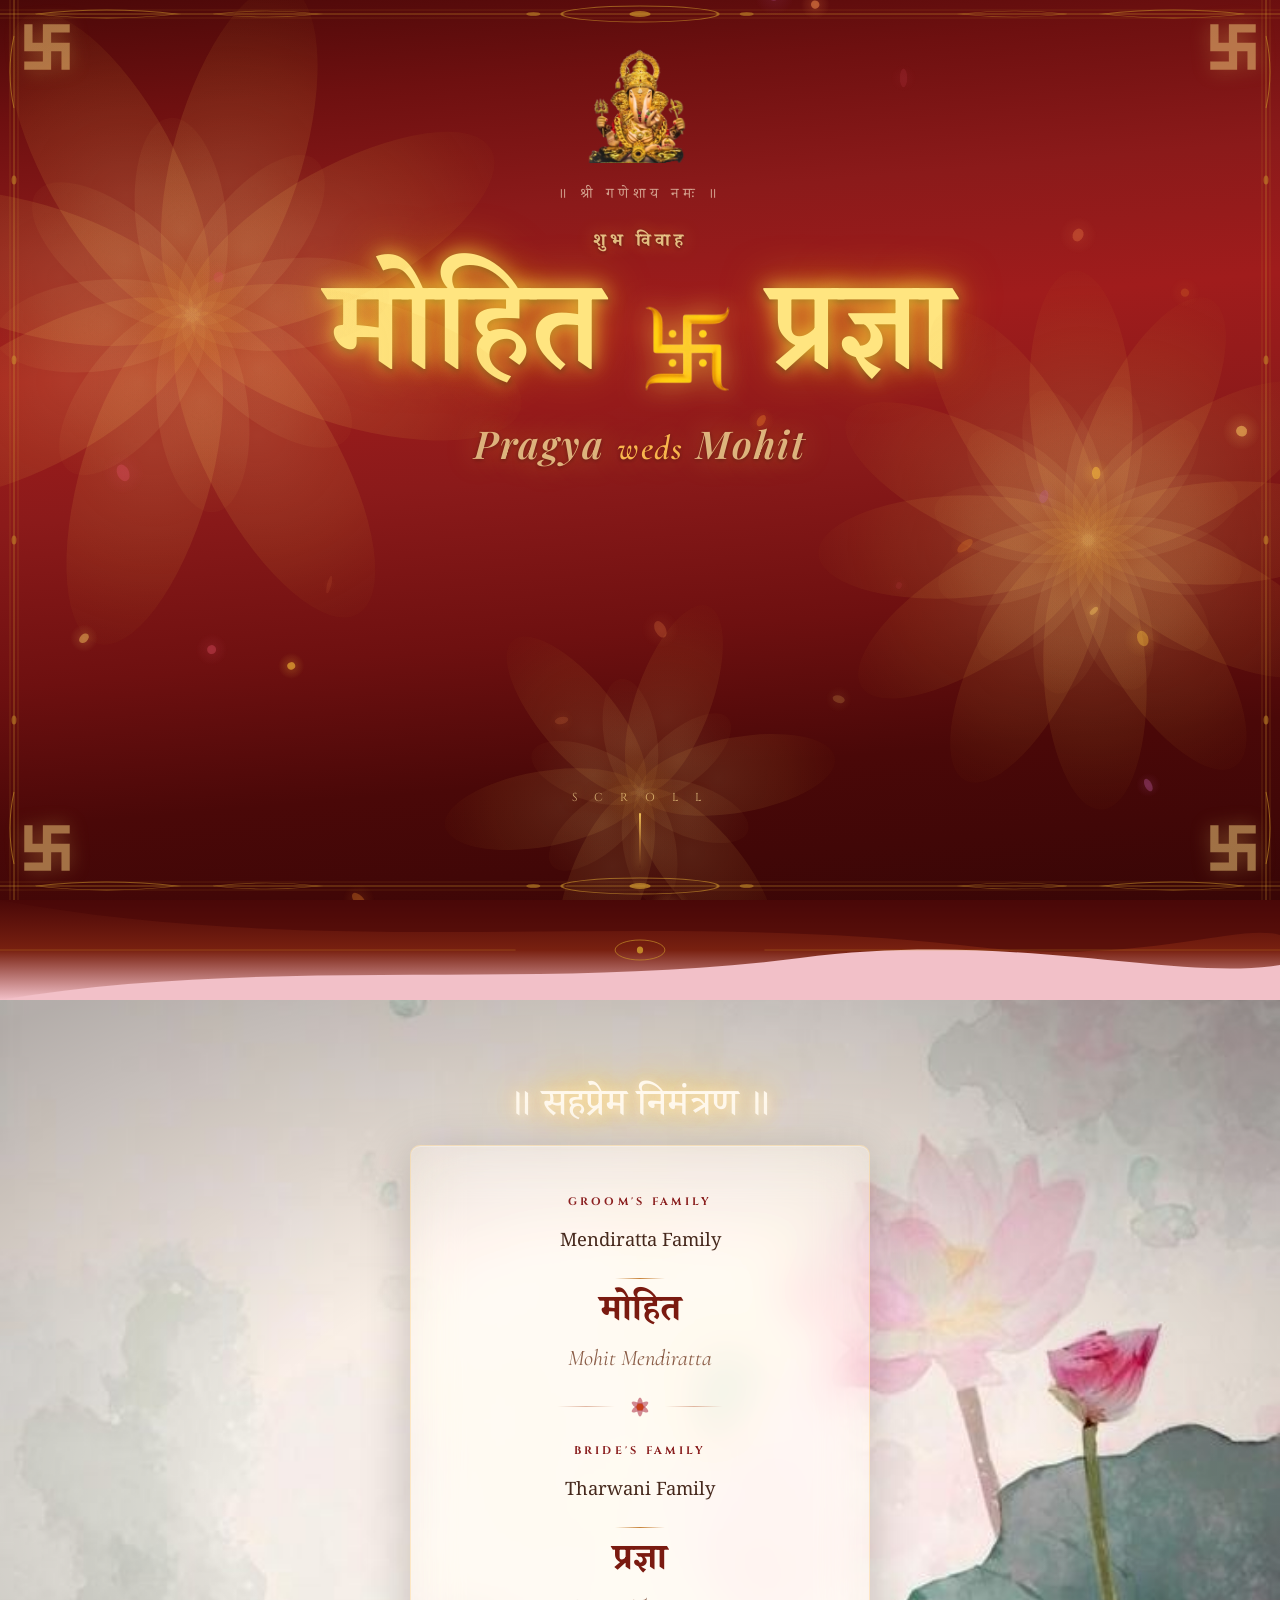
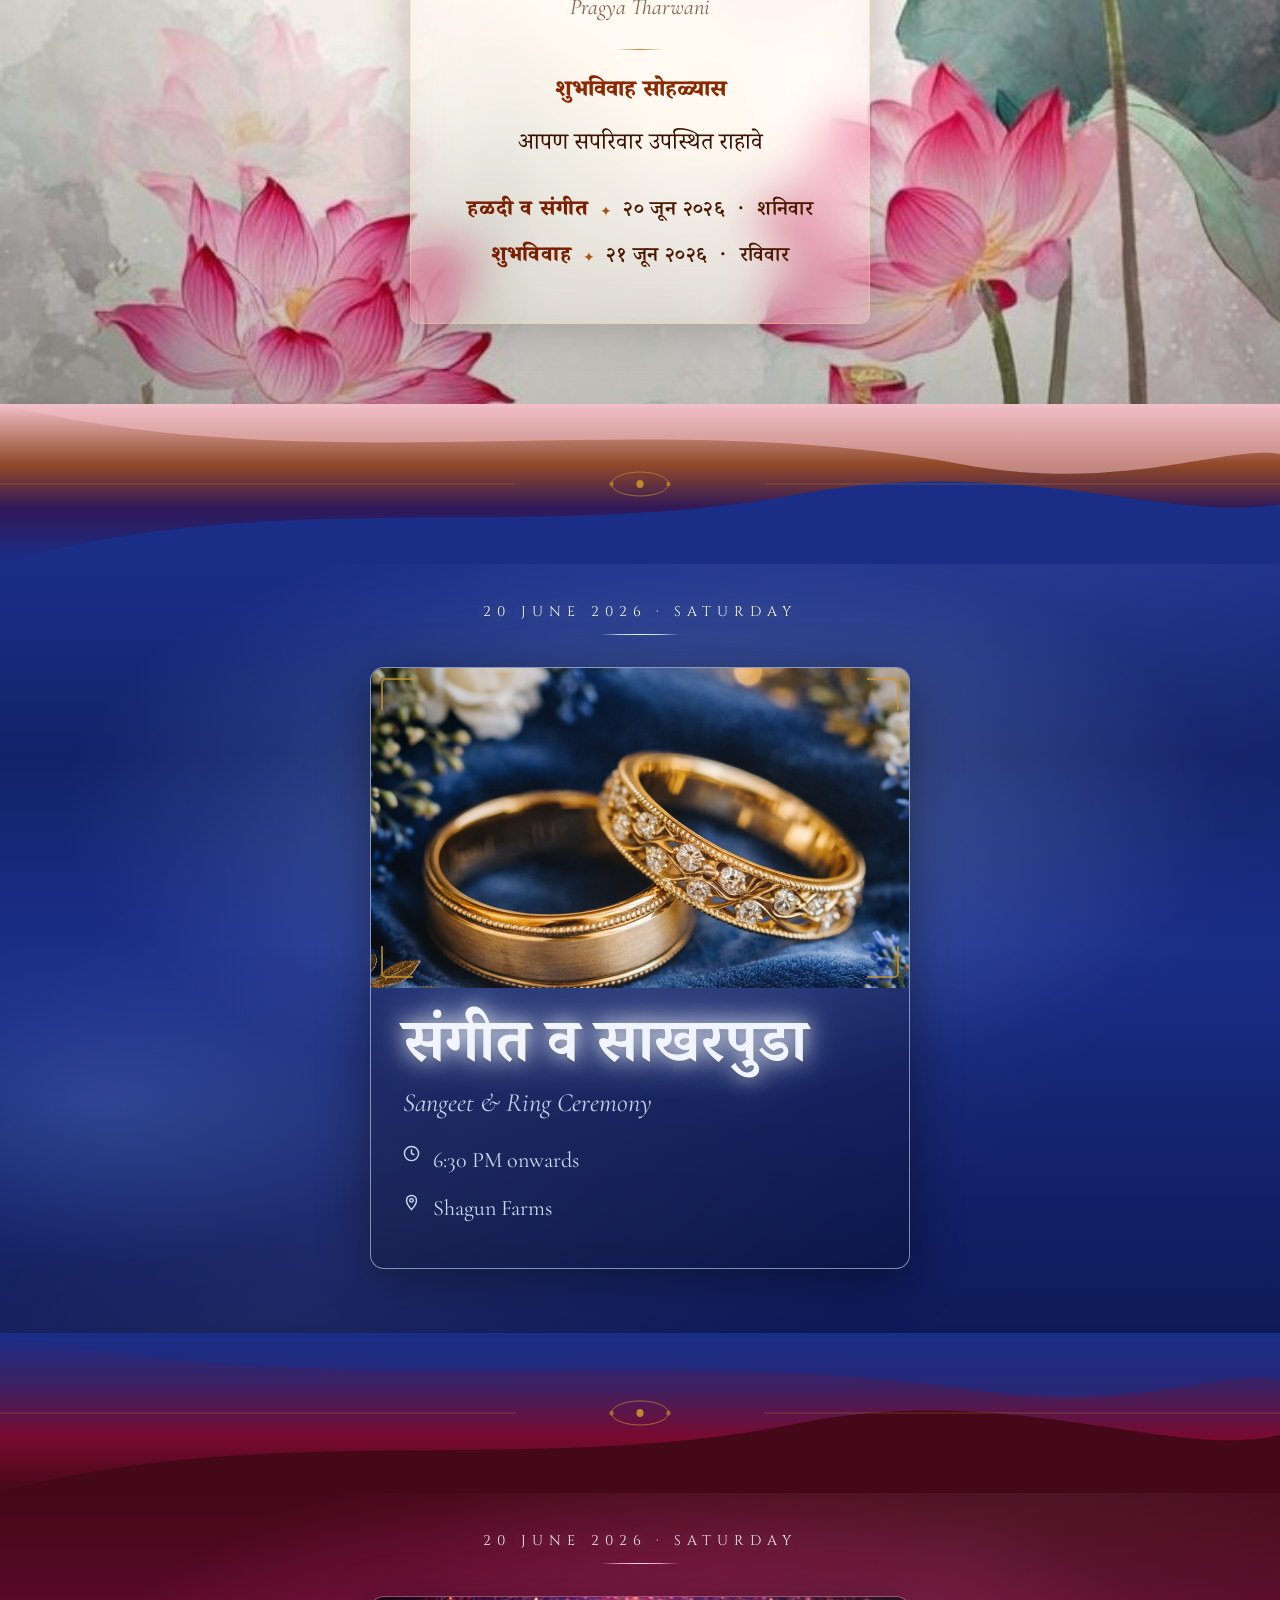
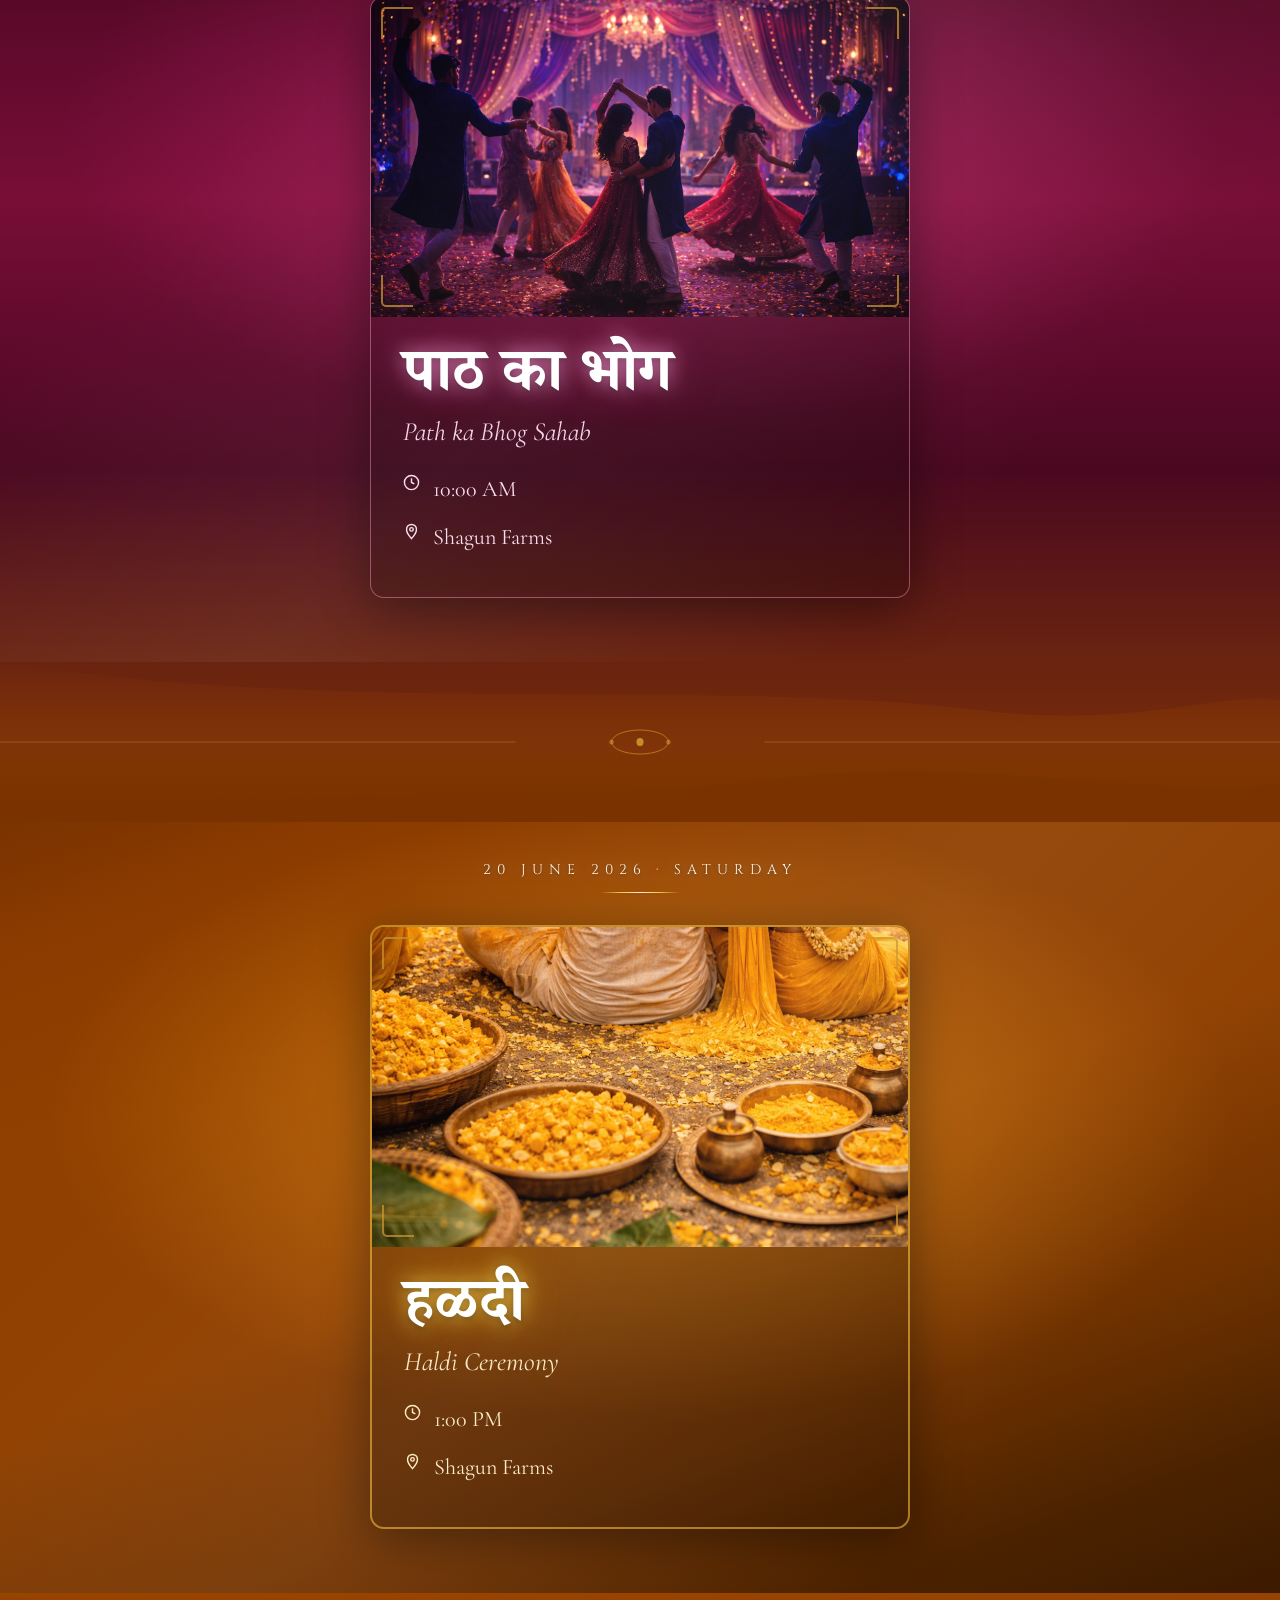
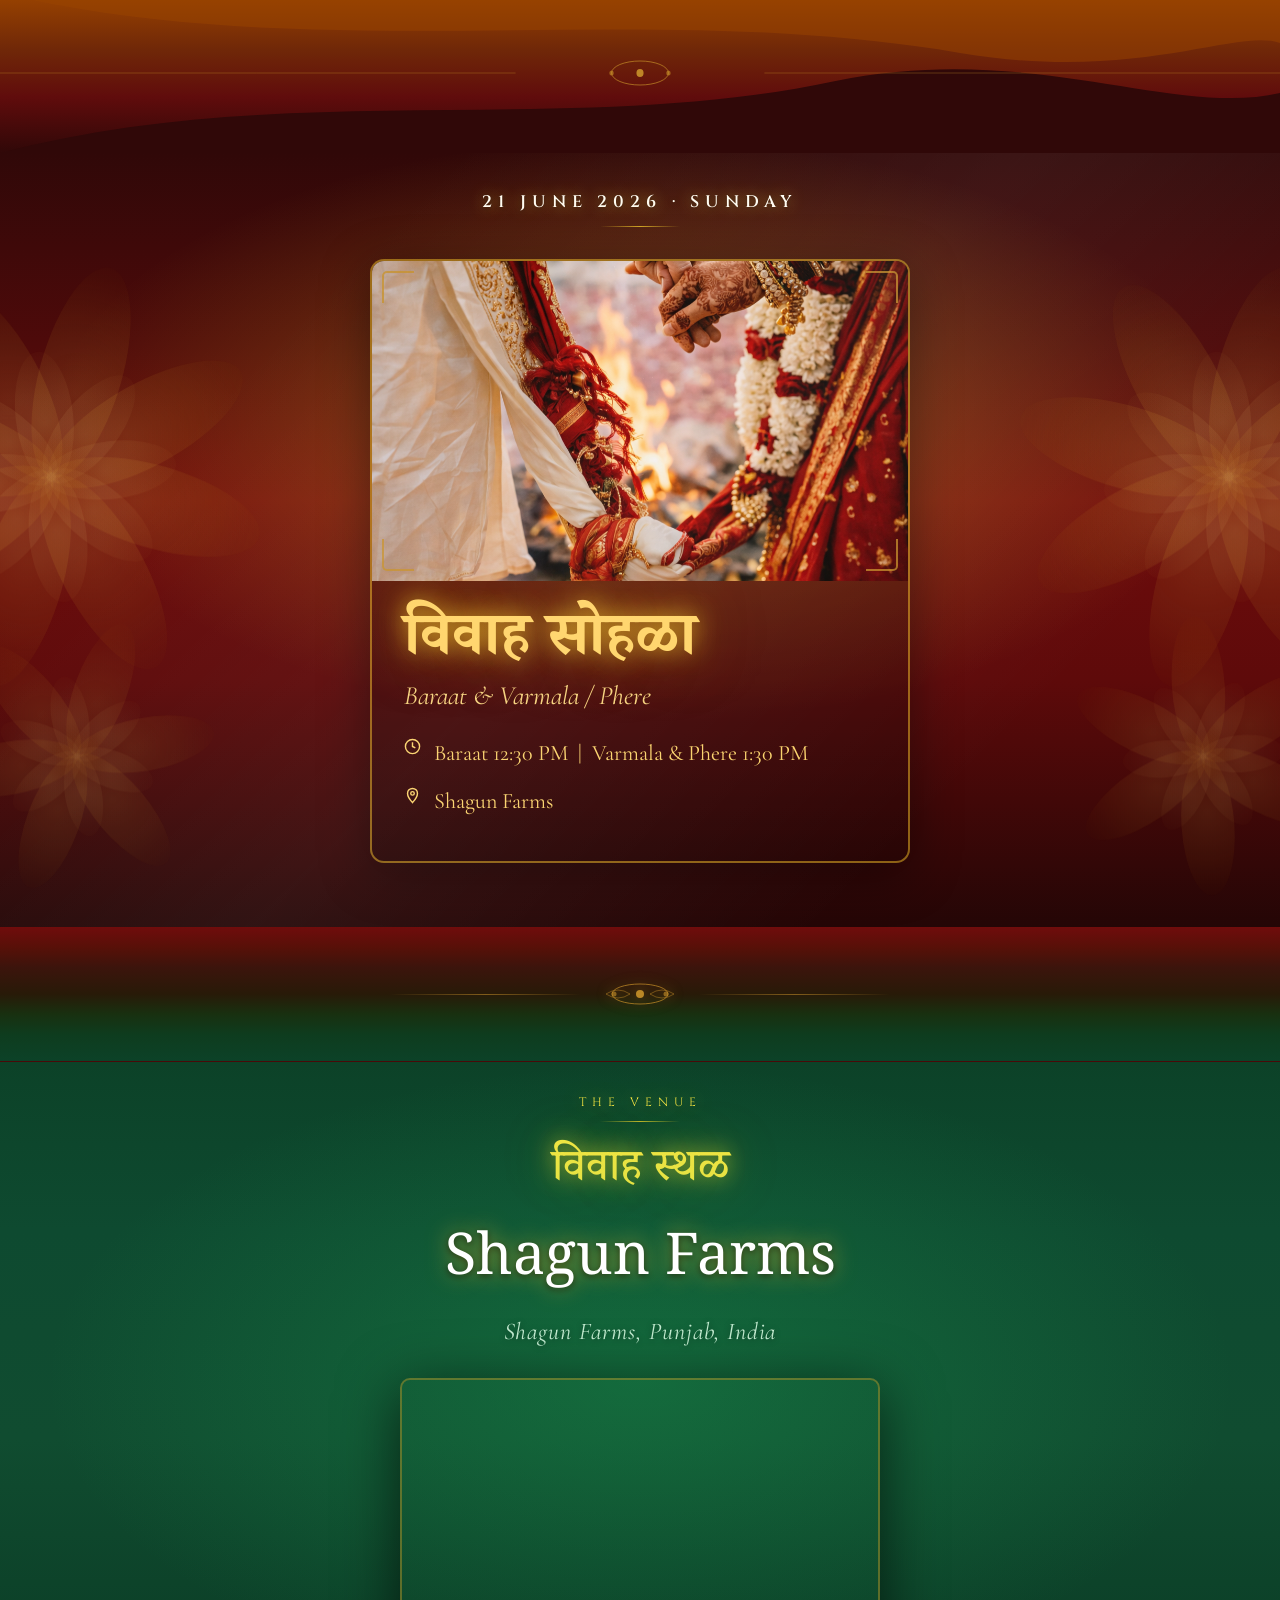
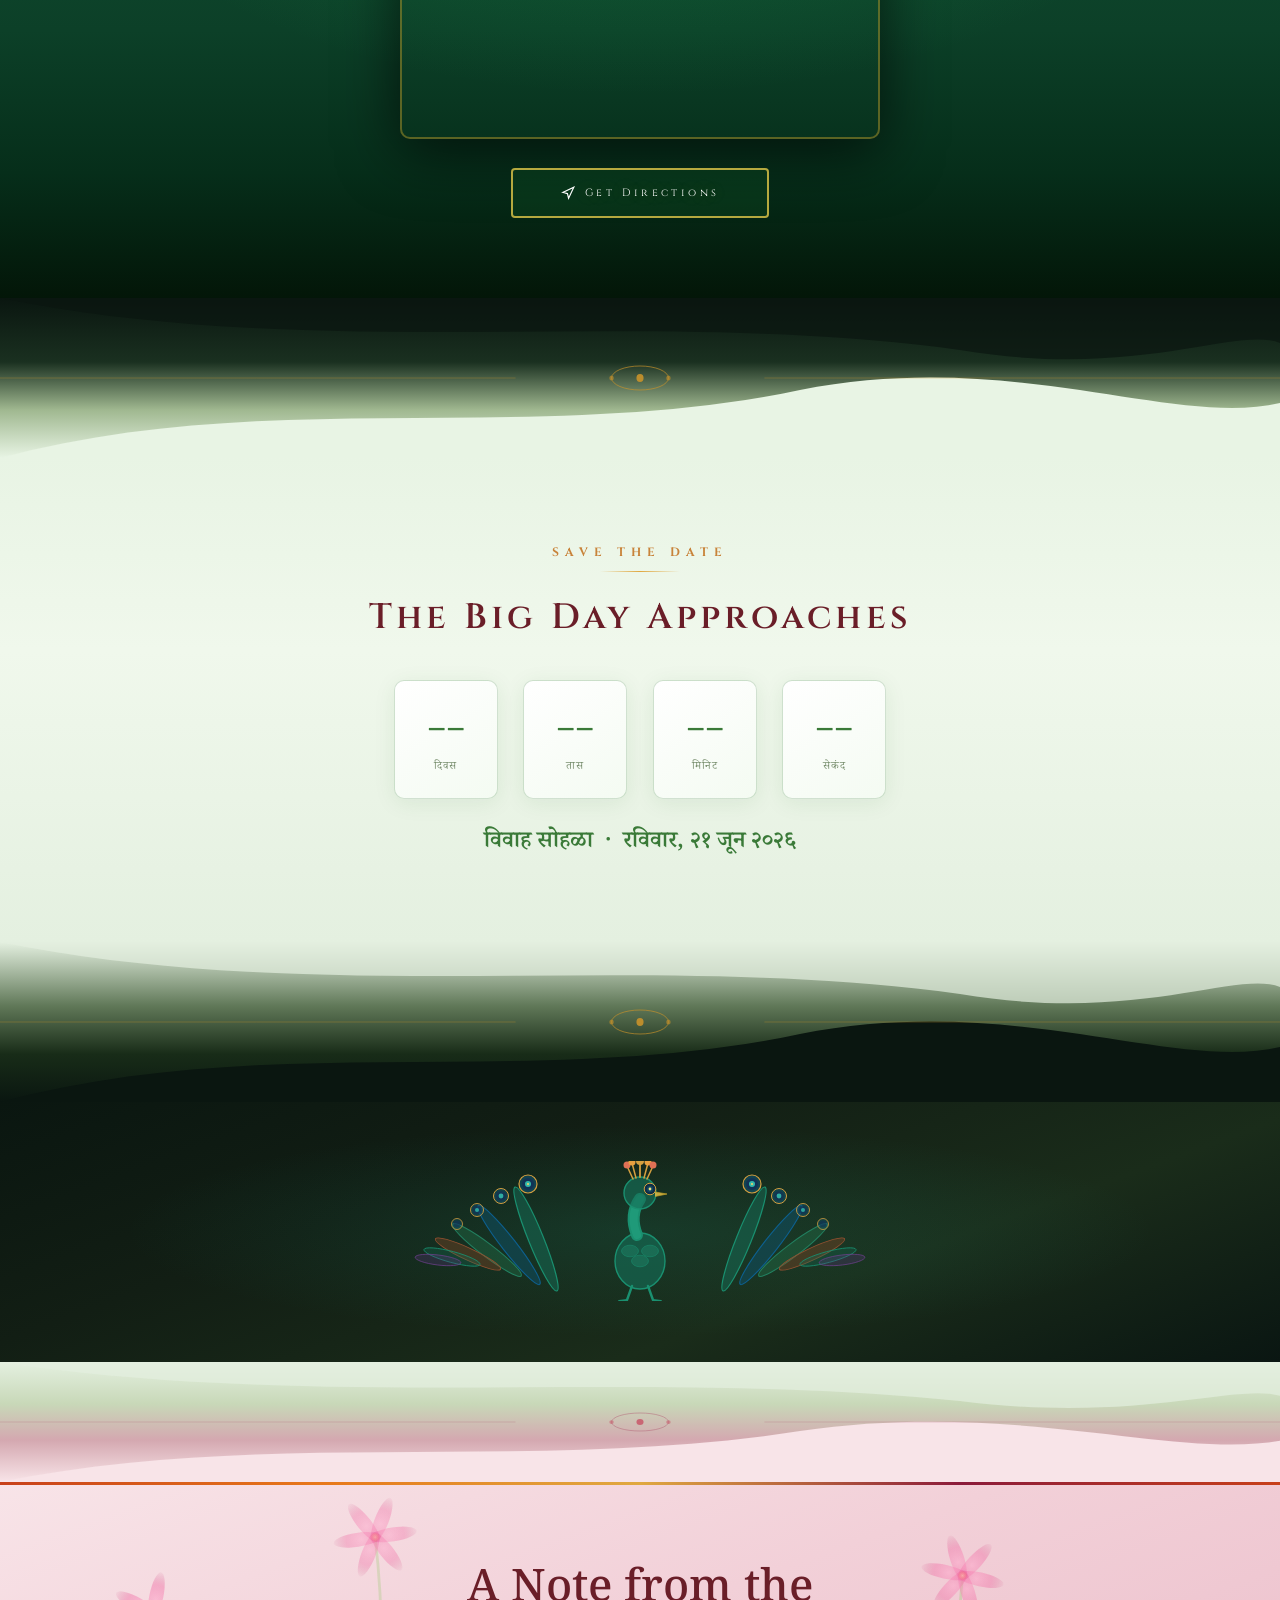
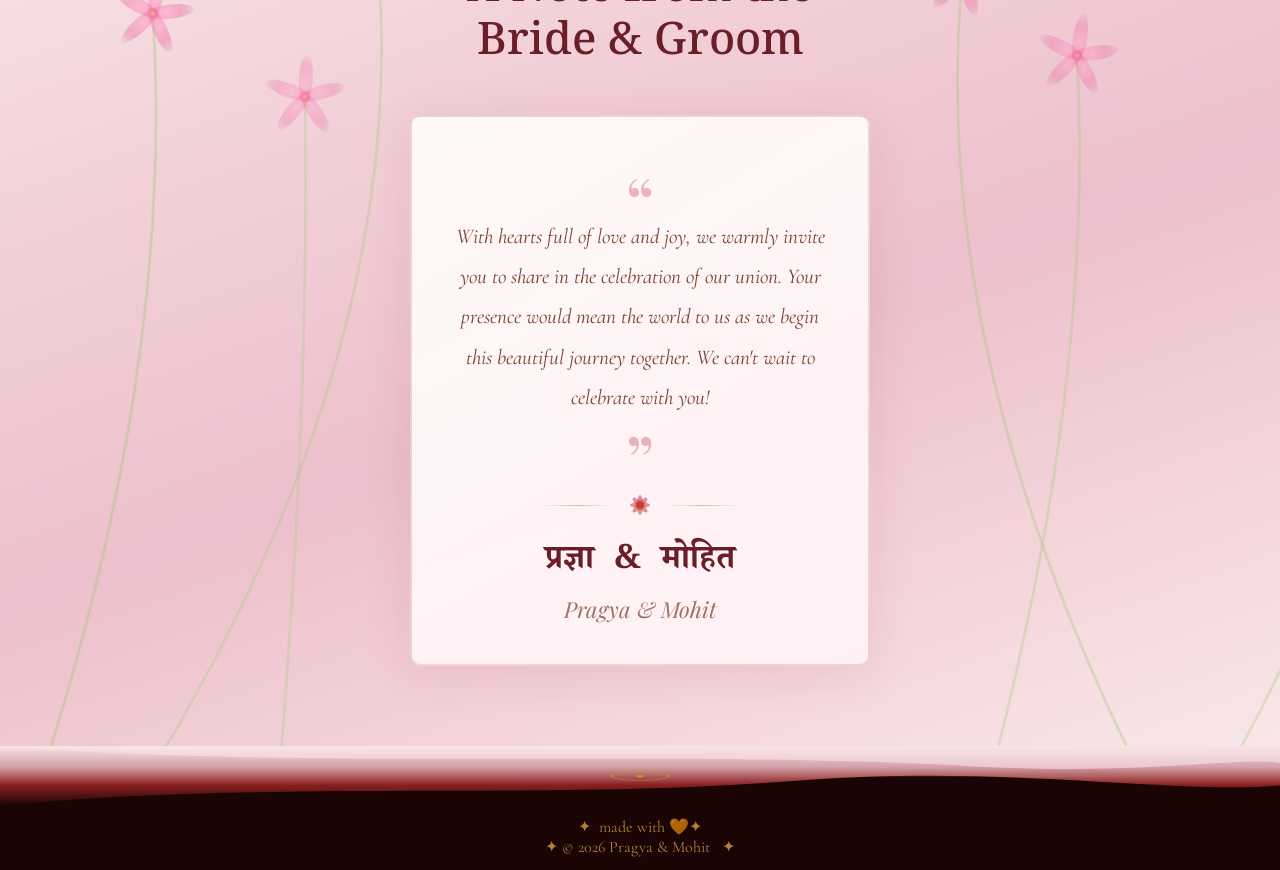
==== invite.html @ 7d3ac046 "Refactor: split into index.html (splash) and invite.html (main content) Co-Authored-By: Claude Sonne" ====
<!doctype html>
<html lang="en">
  <head>
    <meta charset="UTF-8" />
    <meta name="viewport" content="width=device-width, initial-scale=1.0, maximum-scale=1.0" />
    <title>Pragya &amp; Mohit — Wedding Invitation</title>

    <!-- Open Graph / WhatsApp preview -->
    <meta property="og:title" content="Pragya &amp; Mohit — Wedding Invitation" />
    <meta property="og:description" content="Join us to celebrate the wedding of Pragya &amp; Mohit on 20-21 June 2026 at Shagun Farms." />
    <meta property="og:type" content="website" />
    <meta name="twitter:card" content="summary" />
    <meta name="twitter:title" content="Pragya &amp; Mohit — Wedding Invitation" />
    <meta name="twitter:description" content="Join us to celebrate the wedding of Pragya &amp; Mohit on 20-21 June 2026 at Shagun Farms." />

    <link rel="preconnect" href="https://fonts.googleapis.com" />
    <link rel="preconnect" href="https://fonts.gstatic.com" crossorigin />
    <link href="https://fonts.googleapis.com/css2?family=Noto+Serif+Devanagari:wght@400;700&family=Playfair+Display:ital,wght@0,600;1,400&family=Cormorant+Garamond:ital,wght@0,400;1,400&family=Cinzel:wght@400;600&display=swap" rel="stylesheet" />
    <link rel="preload" as="image" href="assets/ganpati.png" />
    <link rel="preload" as="image" href="assets/1.png" />
    <link rel="stylesheet" href="style.css" />
  </head>
  <body>
<div id="progress-bar"></div>
    <canvas
      id="petal-canvas-2d"
      style="position: fixed; inset: 0; pointer-events: none; z-index: 2"
    ></canvas>

    <!-- ═══════════════════════════
     §1  HERO
     ═══════════════════════════ -->
    <section id="hero">
      <svg
        class="sw tl"
        viewBox="0 0 60 60"
        xmlns="http://www.w3.org/2000/svg"
        aria-hidden="true"
      >
        <path
          fill="#F0C878"
          d="M26 8h8v18h18v8H34v18h-8V34H8v-8h18V8z M34 8h18v8H34z M44 34h8v18h-8z M8 44h18v8H8z M8 8h8v18H8z"
        />
      </svg>
      <svg
        class="sw tr"
        viewBox="0 0 60 60"
        xmlns="http://www.w3.org/2000/svg"
        aria-hidden="true"
      >
        <path
          fill="#F0C878"
          d="M26 8h8v18h18v8H34v18h-8V34H8v-8h18V8z M34 8h18v8H34z M44 34h8v18h-8z M8 44h18v8H8z M8 8h8v18H8z"
        />
      </svg>
      <svg
        class="sw bl"
        viewBox="0 0 60 60"
        xmlns="http://www.w3.org/2000/svg"
        aria-hidden="true"
      >
        <path
          fill="#F0C878"
          d="M26 8h8v18h18v8H34v18h-8V34H8v-8h18V8z M34 8h18v8H34z M44 34h8v18h-8z M8 44h18v8H8z M8 8h8v18H8z"
        />
      </svg>
      <svg
        class="sw br"
        viewBox="0 0 60 60"
        xmlns="http://www.w3.org/2000/svg"
        aria-hidden="true"
      >
        <path
          fill="#F0C878"
          d="M26 8h8v18h18v8H34v18h-8V34H8v-8h18V8z M34 8h18v8H34z M44 34h8v18h-8z M8 44h18v8H8z M8 8h8v18H8z"
        />
      </svg>

      <div class="ganpati-wrap">
        <img
          src="assets/ganpati.png"
          alt="Ganpati Bappa"
          class="ganpati-img"
          width="115"
          height="115"
          onerror="
            this.style.display = 'none';
            document.getElementById('ganpati-fallback').style.display = 'block';
          "
        />
        <p id="ganpati-fallback" class="ganpati-fallback devanagari">
          गणपती बाप्पा
        </p>
      </div>

      <p class="hero-invocation devanagari">॥ श्री गणेशाय नमः ॥</p>
      <h1><p class="hero-shubh devanagari">शुभ विवाह</p></h1>

      <div class="hero-names">
        <div class="hero-names-row">
          <div class="hero-name-block">
            <h1 class="groom-name devanagari">मोहित</h1>
          </div>

          <div class="hero-centre-img">
            <img
              src="assets/1.png"
              alt=""
              class="hero-centre-icon"
              width="130"
              height="130"
              onerror="this.style.display = 'none'"
            />
          </div>

          <div class="hero-name-block">
            <h1 class="bride-name devanagari">प्रज्ञा</h1>
          </div>
        </div>

        <p class="hero-names-en">Pragya <em class="en-amp">weds</em> Mohit</p>
      </div>

      <div class="hero-ornament-frame" aria-hidden="true">
        <svg
          class="hof top"
          viewBox="0 0 360 28"
          preserveAspectRatio="none"
          xmlns="http://www.w3.org/2000/svg"
        >
          <line
            x1="0"
            y1="14"
            x2="360"
            y2="14"
            stroke="#C9922A"
            stroke-width="1"
            opacity="0.5"
          />
          <line
            x1="0"
            y1="10"
            x2="360"
            y2="10"
            stroke="#C9922A"
            stroke-width="0.5"
            opacity="0.3"
          />
          <line
            x1="0"
            y1="18"
            x2="360"
            y2="18"
            stroke="#C9922A"
            stroke-width="0.5"
            opacity="0.3"
          />
          <ellipse
            cx="180"
            cy="14"
            rx="22"
            ry="8"
            fill="none"
            stroke="#C9922A"
            stroke-width="0.8"
            opacity="0.6"
          />
          <circle cx="180" cy="14" r="3" fill="#C9922A" opacity="0.7" />
          <circle cx="150" cy="14" r="2" fill="#C9922A" opacity="0.5" />
          <circle cx="210" cy="14" r="2" fill="#C9922A" opacity="0.5" />
          <path
            d="M10 14 Q30 6 50 14 Q30 22 10 14"
            fill="none"
            stroke="#C9922A"
            stroke-width="0.8"
            opacity="0.55"
          />
          <path
            d="M60 14 Q75 8 90 14 Q75 20 60 14"
            fill="none"
            stroke="#C9922A"
            stroke-width="0.7"
            opacity="0.45"
          />
          <path
            d="M350 14 Q330 6 310 14 Q330 22 350 14"
            fill="none"
            stroke="#C9922A"
            stroke-width="0.8"
            opacity="0.55"
          />
          <path
            d="M300 14 Q285 8 270 14 Q285 20 300 14"
            fill="none"
            stroke="#C9922A"
            stroke-width="0.7"
            opacity="0.45"
          />
        </svg>
        <svg
          class="hof bottom"
          viewBox="0 0 360 28"
          preserveAspectRatio="none"
          xmlns="http://www.w3.org/2000/svg"
        >
          <line
            x1="0"
            y1="14"
            x2="360"
            y2="14"
            stroke="#C9922A"
            stroke-width="1"
            opacity="0.5"
          />
          <line
            x1="0"
            y1="10"
            x2="360"
            y2="10"
            stroke="#C9922A"
            stroke-width="0.5"
            opacity="0.3"
          />
          <line
            x1="0"
            y1="18"
            x2="360"
            y2="18"
            stroke="#C9922A"
            stroke-width="0.5"
            opacity="0.3"
          />
          <ellipse
            cx="180"
            cy="14"
            rx="22"
            ry="8"
            fill="none"
            stroke="#C9922A"
            stroke-width="0.8"
            opacity="0.6"
          />
          <circle cx="180" cy="14" r="3" fill="#C9922A" opacity="0.7" />
          <circle cx="150" cy="14" r="2" fill="#C9922A" opacity="0.5" />
          <circle cx="210" cy="14" r="2" fill="#C9922A" opacity="0.5" />
          <path
            d="M10 14 Q30 6 50 14 Q30 22 10 14"
            fill="none"
            stroke="#C9922A"
            stroke-width="0.8"
            opacity="0.55"
          />
          <path
            d="M60 14 Q75 8 90 14 Q75 20 60 14"
            fill="none"
            stroke="#C9922A"
            stroke-width="0.7"
            opacity="0.45"
          />
          <path
            d="M350 14 Q330 6 310 14 Q330 22 350 14"
            fill="none"
            stroke="#C9922A"
            stroke-width="0.8"
            opacity="0.55"
          />
          <path
            d="M300 14 Q285 8 270 14 Q285 20 300 14"
            fill="none"
            stroke="#C9922A"
            stroke-width="0.7"
            opacity="0.45"
          />
        </svg>
        <svg
          class="hof left"
          viewBox="0 0 28 500"
          preserveAspectRatio="none"
          xmlns="http://www.w3.org/2000/svg"
        >
          <line
            x1="14"
            y1="0"
            x2="14"
            y2="500"
            stroke="#C9922A"
            stroke-width="1"
            opacity="0.5"
          />
          <line
            x1="10"
            y1="0"
            x2="10"
            y2="500"
            stroke="#C9922A"
            stroke-width="0.5"
            opacity="0.3"
          />
          <line
            x1="18"
            y1="0"
            x2="18"
            y2="500"
            stroke="#C9922A"
            stroke-width="0.5"
            opacity="0.3"
          />
          <circle cx="14" cy="100" r="2.5" fill="#C9922A" opacity="0.5" />
          <circle cx="14" cy="200" r="2.5" fill="#C9922A" opacity="0.5" />
          <circle cx="14" cy="300" r="2.5" fill="#C9922A" opacity="0.5" />
          <circle cx="14" cy="400" r="2.5" fill="#C9922A" opacity="0.5" />
          <path
            d="M14 440 Q6 460 14 480"
            fill="none"
            stroke="#C9922A"
            stroke-width="1"
            opacity="0.6"
          />
          <path
            d="M14 60 Q6 40 14 20"
            fill="none"
            stroke="#C9922A"
            stroke-width="1"
            opacity="0.6"
          />
        </svg>
        <svg
          class="hof right"
          viewBox="0 0 28 500"
          preserveAspectRatio="none"
          xmlns="http://www.w3.org/2000/svg"
        >
          <line
            x1="14"
            y1="0"
            x2="14"
            y2="500"
            stroke="#C9922A"
            stroke-width="1"
            opacity="0.5"
          />
          <line
            x1="10"
            y1="0"
            x2="10"
            y2="500"
            stroke="#C9922A"
            stroke-width="0.5"
            opacity="0.3"
          />
          <line
            x1="18"
            y1="0"
            x2="18"
            y2="500"
            stroke="#C9922A"
            stroke-width="0.5"
            opacity="0.3"
          />
          <circle cx="14" cy="100" r="2.5" fill="#C9922A" opacity="0.5" />
          <circle cx="14" cy="200" r="2.5" fill="#C9922A" opacity="0.5" />
          <circle cx="14" cy="300" r="2.5" fill="#C9922A" opacity="0.5" />
          <circle cx="14" cy="400" r="2.5" fill="#C9922A" opacity="0.5" />
          <path
            d="M14 440 Q22 460 14 480"
            fill="none"
            stroke="#C9922A"
            stroke-width="1"
            opacity="0.6"
          />
          <path
            d="M14 60 Q22 40 14 20"
            fill="none"
            stroke="#C9922A"
            stroke-width="1"
            opacity="0.6"
          />
        </svg>
      </div>

      <div class="scroll-cue" aria-hidden="true">
        <span class="scroll-txt">S C R O L L</span>
        <div class="scroll-line"></div>
      </div>
    </section>

    <!-- ── TRANSITION: Hero → Blessings ── -->
    <div class="orn-band band-hero-bless" aria-hidden="true"></div>

    <!-- ═══════════════════════════
     §2  BLESSINGS
     ═══════════════════════════ -->
    <section id="blessings" data-parallax="0.2">
      <h2 class="sec-head devanagari">॥ सहप्रेम निमंत्रण ॥</h2>

      <div class="bless-card reveal">
        <div class="family-block">
          <span class="fam-label">Groom's Family</span>
          <p class="fam-parents devanagari">Mendiratta Family<br /></p>
          <div class="name-bar"></div>
          <p class="c-name-mr devanagari">मोहित</p>
          <p class="c-name-en">Mohit Mendiratta</p>
        </div>

        <div class="fam-sep" aria-hidden="true">
          <span class="sep-line"></span>
          <svg width="24" height="24" viewBox="0 0 24 24" fill="none">
            <g fill="rgba(180,60,80,0.6)">
              <ellipse
                cx="12"
                cy="12"
                rx="3"
                ry="9.5"
                transform="rotate(0,12,12)"
              />
              <ellipse
                cx="12"
                cy="12"
                rx="3"
                ry="9.5"
                transform="rotate(60,12,12)"
              />
              <ellipse
                cx="12"
                cy="12"
                rx="3"
                ry="9.5"
                transform="rotate(120,12,12)"
              />
            </g>
            <circle cx="12" cy="12" r="3.5" fill="#C8401A" />
          </svg>
          <span class="sep-line"></span>
        </div>

        <div class="family-block">
          <span class="fam-label">Bride's Family</span>
          <p class="fam-parents devanagari">Tharwani Family<br /></p>
          <div class="name-bar"></div>
          <p class="c-name-mr devanagari">प्रज्ञा</p>
          <p class="c-name-en">Pragya Tharwani</p>
        </div>

        <div class="name-bar" style="margin-top: 1.8rem"></div>

        <p class="invite-text devanagari">
          <strong>शुभविवाह सोहळ्यास</strong><br />
          आपण सपरिवार उपस्थित राहावे
        </p>

        <div class="invite-dates">
          <div class="invite-date-row">
            <span class="invite-date-label devanagari">हळदी व संगीत</span>
            <span class="invite-date-sep">✦</span>
            <span class="invite-date-val devanagari"
              >२० जून २०२६ &nbsp;·&nbsp; शनिवार</span
            >
          </div>
          <div class="invite-date-row">
            <span class="invite-date-label devanagari">शुभविवाह</span>
            <span class="invite-date-sep">✦</span>
            <span class="invite-date-val devanagari"
              >२१ जून २०२६ &nbsp;·&nbsp; रविवार</span
            >
          </div>
        </div>
      </div>
    </section>

    <!-- ── TRANSITION: Blessings → Ring ── -->
    <div class="orn-band band-bless-ring" aria-hidden="true"></div>

    <!-- ═══════════════════════════
     §3a  RING CEREMONY
     ═══════════════════════════ -->
    <section id="ev-ring" class="ev-section">
      <div class="ev-section-inner">
        <span class="ev-eyebrow">20 June 2026 · Saturday</span>
        <div class="ev-rule ev-rule-ring" aria-hidden="true"></div>

        <div class="ev-full-card reveal">
          <div class="ev-full-ph ring-ph photo-frame">
            <svg width="52" height="52" viewBox="0 0 52 52" fill="none">
              <circle
                cx="26"
                cy="26"
                r="15"
                stroke="#C8D8FF"
                stroke-width="2"
                fill="none"
              />
              <circle
                cx="26"
                cy="26"
                r="9"
                stroke="#C8D8FF"
                stroke-width="1.3"
                fill="none"
                opacity="0.5"
              />
              <line
                x1="26"
                y1="11"
                x2="26"
                y2="6"
                stroke="#C8D8FF"
                stroke-width="1.6"
              />
              <line
                x1="36"
                y1="16"
                x2="39"
                y2="13"
                stroke="#C8D8FF"
                stroke-width="1.6"
              />
            </svg>
            <img
              src="assets/ring.png"
              class="ev-full-img"
              alt="Sangeet & Ring Ceremony"
              loading="lazy"
              width="540"
              height="270"
            />
          </div>
          <div class="ev-full-info">
            <h3 class="ev-name-mr devanagari ev-name-ring">संगीत व साखरपुडा</h3>
            <p class="ev-name-en ev-en-ring">Sangeet &amp; Ring Ceremony</p>
            <div class="ev-detail-row ev-row-ring">
              <svg
                width="15"
                height="15"
                viewBox="0 0 24 24"
                fill="none"
                stroke="currentColor"
                stroke-width="2"
              >
                <circle cx="12" cy="12" r="10" />
                <polyline points="12 6 12 12 16 14" />
              </svg>
              <span>6:30 PM onwards</span>
            </div>
            <div class="ev-detail-row ev-row-ring">
              <svg
                width="15"
                height="15"
                viewBox="0 0 24 24"
                fill="none"
                stroke="currentColor"
                stroke-width="2"
              >
                <path
                  d="M12 2C8.13 2 5 5.13 5 9c0 5.25 7 13 7 13s7-7.75 7-13c0-3.87-3.13-7-7-7z"
                />
                <circle cx="12" cy="9" r="2.5" />
              </svg>
              <span>Shagun Farms</span>
            </div>
          </div>
        </div>
      </div>
    </section>

    <!-- ── TRANSITION: Ring → Sangeet ── -->
    <div class="orn-band band-ring-haldi" aria-hidden="true"></div>

    <!-- ═══════════════════════════
     §3b  SANGEET NIGHT
     ═══════════════════════════ -->
    <section id="ev-sangeet" class="ev-section">
      <div class="ev-section-inner">
        <span class="ev-eyebrow ev-eyebrow-sangeet"
          >20 June 2026 · Saturday</span
        >
        <div class="ev-rule ev-rule-sangeet" aria-hidden="true"></div>

        <div class="ev-full-card reveal">
          <div class="ev-full-ph sangeet-ph photo-frame">
            <svg width="52" height="52" viewBox="0 0 52 52" fill="none">
              <path
                d="M20 36 L20 18 L38 14 L38 32"
                stroke="#FFB0E0"
                stroke-width="1.8"
                stroke-linejoin="round"
                fill="none"
              />
              <circle
                cx="18"
                cy="37"
                r="6"
                stroke="#FFB0E0"
                stroke-width="1.6"
                fill="rgba(255,140,220,0.18)"
              />
              <circle
                cx="36"
                cy="33"
                r="6"
                stroke="#FFB0E0"
                stroke-width="1.6"
                fill="rgba(255,140,220,0.18)"
              />
            </svg>
            <img
              src="assets/sangeet.png"
              class="ev-full-img"
              alt="Path ka Bhog Sahab"
              loading="lazy"
              width="540"
              height="270"
            />
          </div>
          <div class="ev-full-info">
            <h3 class="ev-name-mr devanagari ev-name-sangeet">पाठ का भोग</h3>
            <p class="ev-name-en ev-en-sangeet">Path ka Bhog Sahab</p>
            <div class="ev-detail-row ev-row-sangeet">
              <svg
                width="15"
                height="15"
                viewBox="0 0 24 24"
                fill="none"
                stroke="currentColor"
                stroke-width="2"
              >
                <circle cx="12" cy="12" r="10" />
                <polyline points="12 6 12 12 16 14" />
              </svg>
              <span>10:00 AM</span>
            </div>
            <div class="ev-detail-row ev-row-sangeet">
              <svg
                width="15"
                height="15"
                viewBox="0 0 24 24"
                fill="none"
                stroke="currentColor"
                stroke-width="2"
              >
                <path
                  d="M12 2C8.13 2 5 5.13 5 9c0 5.25 7 13 7 13s7-7.75 7-13c0-3.87-3.13-7-7-7z"
                />
                <circle cx="12" cy="9" r="2.5" />
              </svg>
              <span>Shagun Farms</span>
            </div>
          </div>
        </div>
      </div>
    </section>

    <!-- ── TRANSITION: Sangeet → Haldi ── -->
    <div class="orn-band band-haldi-sangeet" aria-hidden="true"></div>

    <!-- ═══════════════════════════
     §3c  HALDI
     ═══════════════════════════ -->
    <section id="ev-haldi" class="ev-section">
      <div class="ev-section-inner">
        <span class="ev-eyebrow ev-eyebrow-haldi">20 June 2026 · Saturday</span>
        <div class="ev-rule ev-rule-haldi" aria-hidden="true"></div>

        <div class="ev-full-card reveal">
          <div class="ev-full-ph haldi-ph photo-frame">
            <img
              src="assets/haldi.png"
              class="ev-full-img"
              alt="Haldi Ceremony"
              loading="lazy"
              width="540"
              height="270"
              onerror="this.style.display = 'none'"
            />
          </div>
          <div class="ev-full-info">
            <h3 class="ev-name-mr devanagari ev-name-haldi">हळदी</h3>
            <p class="ev-name-en ev-en-haldi">Haldi Ceremony</p>
            <div class="ev-detail-row ev-row-haldi">
              <svg
                width="15"
                height="15"
                viewBox="0 0 24 24"
                fill="none"
                stroke="currentColor"
                stroke-width="2"
              >
                <circle cx="12" cy="12" r="10" />
                <polyline points="12 6 12 12 16 14" />
              </svg>
              <span>1:00 PM</span>
            </div>
            <div class="ev-detail-row ev-row-haldi">
              <svg
                width="15"
                height="15"
                viewBox="0 0 24 24"
                fill="none"
                stroke="currentColor"
                stroke-width="2"
              >
                <path
                  d="M12 2C8.13 2 5 5.13 5 9c0 5.25 7 13 7 13s7-7.75 7-13c0-3.87-3.13-7-7-7z"
                />
                <circle cx="12" cy="9" r="2.5" />
              </svg>
              <span>Shagun Farms</span>
            </div>
          </div>
        </div>
      </div>
    </section>

    <!-- ── TRANSITION: Haldi → Wedding ── -->
    <div class="orn-band band-sangeet-wedding" aria-hidden="true"></div>

    <!-- ═══════════════════════════
     §3d  WEDDING CEREMONY
     ═══════════════════════════ -->
    <section id="ev-wedding" class="ev-section">
      <div class="ev-section-inner">
        <span class="ev-eyebrow ev-eyebrow-wedding">21 June 2026 · Sunday</span>
        <div class="ev-rule ev-rule-wedding" aria-hidden="true"></div>

        <div class="ev-full-card reveal">
          <div class="ev-full-ph wedding-ph photo-frame">
            <img
              src="assets/wedding.png"
              class="ev-full-img"
              alt="Wedding Ceremony"
              loading="lazy"
              width="540"
              height="270"
              onerror="this.style.display = 'none'"
            />
          </div>
          <div class="ev-full-info">
            <h3 class="ev-name-mr devanagari ev-name-wedding">विवाह सोहळा</h3>
            <p class="ev-name-en ev-en-wedding">Baraat &amp; Varmala / Phere</p>
            <div class="ev-detail-row ev-row-wedding">
              <svg
                width="15"
                height="15"
                viewBox="0 0 24 24"
                fill="none"
                stroke="currentColor"
                stroke-width="2"
              >
                <circle cx="12" cy="12" r="10" />
                <polyline points="12 6 12 12 16 14" />
              </svg>
              <span
                >Baraat 12:30 PM &nbsp;|&nbsp; Varmala &amp; Phere 1:30 PM</span
              >
            </div>
            <div class="ev-detail-row ev-row-wedding">
              <svg
                width="15"
                height="15"
                viewBox="0 0 24 24"
                fill="none"
                stroke="currentColor"
                stroke-width="2"
              >
                <path
                  d="M12 2C8.13 2 5 5.13 5 9c0 5.25 7 13 7 13s7-7.75 7-13c0-3.87-3.13-7-7-7z"
                />
                <circle cx="12" cy="9" r="2.5" />
              </svg>
              <span>Shagun Farms</span>
            </div>
          </div>
        </div>
      </div>
    </section>

    <!-- ── TRANSITION: Wedding → Venue ── -->
    <div class="orn-band band-wedding-venue" aria-hidden="true">
      <div class="orn-band-inner">
        <span class="orn-line"></span>
        <span class="orn-centre">
          <svg
            width="80"
            height="32"
            viewBox="0 0 80 32"
            fill="none"
            xmlns="http://www.w3.org/2000/svg"
          >
            <ellipse
              cx="40"
              cy="16"
              rx="28"
              ry="10"
              fill="none"
              stroke="#C9922A"
              stroke-width="1"
              opacity="0.7"
            />
            <circle cx="40" cy="16" r="4" fill="#C9922A" opacity="0.9" />
            <circle cx="14" cy="16" r="2.5" fill="#C9922A" opacity="0.6" />
            <circle cx="66" cy="16" r="2.5" fill="#C9922A" opacity="0.6" />
            <path
              d="M6 16 Q18 8 30 16 Q18 24 6 16"
              fill="none"
              stroke="#C9922A"
              stroke-width="0.9"
              opacity="0.5"
            />
            <path
              d="M74 16 Q62 8 50 16 Q62 24 74 16"
              fill="none"
              stroke="#C9922A"
              stroke-width="0.9"
              opacity="0.5"
            />
          </svg>
        </span>
        <span class="orn-line"></span>
      </div>
    </div>

    <!-- ═══════════════════════════
     §4  VENUE
     ═══════════════════════════ -->
    <section id="venue">
      <span class="eyebrow eyebrow-pale">The Venue</span>
      <div class="gold-bar gold-bar-blue" aria-hidden="true"></div>
      <h1 class="sec-head sec-head-pale devanagari">विवाह स्थळ</h1>

      <p class="venue-name devanagari reveal">Shagun Farms</p>
      <p class="venue-addr reveal">Shagun Farms, Punjab, India</p>

      <div class="map-wrap reveal">
        <iframe
          data-src="https://maps.google.com/maps?q=Shagun+Farms&output=embed"
          title="Shagun Farms"
          allowfullscreen=""
          loading="lazy"
          referrerpolicy="no-referrer-when-downgrade"
        >
        </iframe>
      </div>

      <div style="text-align: center">
        <a
          href="https://maps.app.goo.gl/bz4Pookvb2vFfDRR7"
          target="_blank"
          rel="noopener noreferrer"
          class="dir-btn reveal"
        >
          <svg
            width="14"
            height="14"
            viewBox="0 0 24 24"
            fill="none"
            stroke="currentColor"
            stroke-width="2"
          >
            <polygon points="3 11 22 2 13 21 11 13 3 11" />
          </svg>
          Get Directions
        </a>
      </div>
    </section>

    <!-- ── TRANSITION: Venue → Countdown ── -->
    <div class="orn-band band-peacock-countdown" aria-hidden="true"></div>

    <!-- ═══════════════════════════
     §5  COUNTDOWN
     ═══════════════════════════ -->
    <section id="countdown">
      <h1><span class="eyebrow">SAVE THE DATE</span></h1>
      <div class="gold-bar" aria-hidden="true"></div>
      <h2 class="sec-head cd-title">The Big Day Approaches</h2>

      <div class="cd-row">
        <div class="cd-box reveal d1">
          <span class="cd-num" id="cd-d">--</span
          ><span class="cd-lbl devanagari">दिवस</span>
        </div>
        <div class="cd-box reveal d2">
          <span class="cd-num" id="cd-h">--</span
          ><span class="cd-lbl devanagari">तास</span>
        </div>
        <div class="cd-box reveal d3">
          <span class="cd-num" id="cd-m">--</span
          ><span class="cd-lbl devanagari">मिनिट</span>
        </div>
        <div class="cd-box reveal d4">
          <span class="cd-num" id="cd-s">--</span
          ><span class="cd-lbl devanagari">सेकंद</span>
        </div>
      </div>
      <p class="cd-sub devanagari reveal">
        विवाह सोहळा &nbsp;&middot;&nbsp; रविवार, २१ जून २०२६
      </p>
    </section>

    <!-- ── TRANSITION: Countdown → Peacock ── -->
    <div class="orn-band band-countdown-peacock" aria-hidden="true"></div>

    <!-- ═══════════════════════════
     PEACOCK DIVIDER
     ═══════════════════════════ -->
    <div class="peacock-band" aria-hidden="true">
      <svg
        class="peacock-svg"
        viewBox="0 0 480 140"
        fill="none"
        xmlns="http://www.w3.org/2000/svg"
      >
        <!-- Left tail feathers -->
        <ellipse
          cx="136"
          cy="78"
          rx="7.5"
          ry="56"
          transform="rotate(-22,136,78)"
          fill="rgba(22,110,88,0.5)"
          stroke="#1A9070"
          stroke-width="1.2"
        />
        <ellipse
          cx="109"
          cy="84"
          rx="7"
          ry="50"
          transform="rotate(-38,109,84)"
          fill="rgba(15,85,115,0.44)"
          stroke="#0D6090"
          stroke-width="1.1"
        />
        <ellipse
          cx="87"
          cy="89"
          rx="6.5"
          ry="43"
          transform="rotate(-53,87,89)"
          fill="rgba(35,115,75,0.4)"
          stroke="#228060"
          stroke-width="1"
        />
        <ellipse
          cx="68"
          cy="93"
          rx="6"
          ry="36"
          transform="rotate(-65,68,93)"
          fill="rgba(150,70,35,0.34)"
          stroke="#905030"
          stroke-width="0.9"
        />
        <ellipse
          cx="52"
          cy="96"
          rx="5.5"
          ry="29"
          transform="rotate(-75,52,96)"
          fill="rgba(22,110,88,0.3)"
          stroke="#1A9070"
          stroke-width="0.8"
        />
        <ellipse
          cx="38"
          cy="99"
          rx="5"
          ry="23"
          transform="rotate(-83,38,99)"
          fill="rgba(95,50,130,0.28)"
          stroke="#704090"
          stroke-width="0.7"
        />
        <!-- Eye spots left -->
        <circle
          cx="128"
          cy="23"
          r="9"
          fill="rgba(15,85,115,0.58)"
          stroke="#D4A040"
          stroke-width="1.2"
        />
        <circle cx="128" cy="23" r="6" fill="rgba(18,48,88,0.82)" />
        <circle cx="128" cy="23" r="3" fill="rgba(55,200,180,0.9)" />
        <circle cx="128" cy="23" r="1.1" fill="#EED068" />
        <circle
          cx="101"
          cy="35"
          r="7.5"
          fill="rgba(15,85,115,0.5)"
          stroke="#D4A040"
          stroke-width="1"
        />
        <circle cx="101" cy="35" r="4.8" fill="rgba(18,48,88,0.72)" />
        <circle cx="101" cy="35" r="2.4" fill="rgba(55,200,180,0.82)" />
        <circle
          cx="77"
          cy="49"
          r="6.5"
          fill="rgba(15,85,115,0.44)"
          stroke="#D4A040"
          stroke-width="0.9"
        />
        <circle cx="77" cy="49" r="4" fill="rgba(18,48,88,0.64)" />
        <circle cx="77" cy="49" r="2" fill="rgba(55,200,180,0.75)" />
        <circle
          cx="57"
          cy="63"
          r="5.5"
          fill="rgba(15,85,115,0.38)"
          stroke="#D4A040"
          stroke-width="0.8"
        />
        <circle cx="57" cy="63" r="3.3" fill="rgba(18,48,88,0.56)" />
        <!-- Right tail (mirror) -->
        <g transform="scale(-1,1) translate(-480,0)">
          <ellipse
            cx="136"
            cy="78"
            rx="7.5"
            ry="56"
            transform="rotate(-22,136,78)"
            fill="rgba(22,110,88,0.5)"
            stroke="#1A9070"
            stroke-width="1.2"
          />
          <ellipse
            cx="109"
            cy="84"
            rx="7"
            ry="50"
            transform="rotate(-38,109,84)"
            fill="rgba(15,85,115,0.44)"
            stroke="#0D6090"
            stroke-width="1.1"
          />
          <ellipse
            cx="87"
            cy="89"
            rx="6.5"
            ry="43"
            transform="rotate(-53,87,89)"
            fill="rgba(35,115,75,0.4)"
            stroke="#228060"
            stroke-width="1"
          />
          <ellipse
            cx="68"
            cy="93"
            rx="6"
            ry="36"
            transform="rotate(-65,68,93)"
            fill="rgba(150,70,35,0.34)"
            stroke="#905030"
            stroke-width="0.9"
          />
          <ellipse
            cx="52"
            cy="96"
            rx="5.5"
            ry="29"
            transform="rotate(-75,52,96)"
            fill="rgba(22,110,88,0.3)"
            stroke="#1A9070"
            stroke-width="0.8"
          />
          <ellipse
            cx="38"
            cy="99"
            rx="5"
            ry="23"
            transform="rotate(-83,38,99)"
            fill="rgba(95,50,130,0.28)"
            stroke="#704090"
            stroke-width="0.7"
          />
          <circle
            cx="128"
            cy="23"
            r="9"
            fill="rgba(15,85,115,0.58)"
            stroke="#D4A040"
            stroke-width="1.2"
          />
          <circle cx="128" cy="23" r="6" fill="rgba(18,48,88,0.82)" />
          <circle cx="128" cy="23" r="3" fill="rgba(55,200,180,0.9)" />
          <circle cx="128" cy="23" r="1.1" fill="#EED068" />
          <circle
            cx="101"
            cy="35"
            r="7.5"
            fill="rgba(15,85,115,0.5)"
            stroke="#D4A040"
            stroke-width="1"
          />
          <circle cx="101" cy="35" r="4.8" fill="rgba(18,48,88,0.72)" />
          <circle cx="101" cy="35" r="2.4" fill="rgba(55,200,180,0.82)" />
          <circle
            cx="77"
            cy="49"
            r="6.5"
            fill="rgba(15,85,115,0.44)"
            stroke="#D4A040"
            stroke-width="0.9"
          />
          <circle cx="77" cy="49" r="4" fill="rgba(18,48,88,0.64)" />
          <circle cx="77" cy="49" r="2" fill="rgba(55,200,180,0.75)" />
          <circle
            cx="57"
            cy="63"
            r="5.5"
            fill="rgba(15,85,115,0.38)"
            stroke="#D4A040"
            stroke-width="0.8"
          />
          <circle cx="57" cy="63" r="3.3" fill="rgba(18,48,88,0.56)" />
        </g>
        <!-- Body -->
        <ellipse
          cx="240"
          cy="100"
          rx="25"
          ry="28"
          fill="rgba(22,110,88,0.62)"
          stroke="#1A9070"
          stroke-width="1.4"
        />
        <g fill="rgba(40,170,135,0.24)" stroke="#1A9070" stroke-width="0.55">
          <ellipse cx="230" cy="90" rx="8.5" ry="5.8" />
          <ellipse cx="250" cy="90" rx="8.5" ry="5.8" />
          <ellipse cx="240" cy="100" rx="8.5" ry="5.8" />
        </g>
        <!-- Neck -->
        <path
          d="M237 74 Q229 54 240 38"
          stroke="#1A9070"
          stroke-width="12"
          stroke-linecap="round"
          fill="none"
        />
        <path
          d="M237 74 Q229 54 240 38"
          stroke="rgba(40,170,135,0.38)"
          stroke-width="8"
          stroke-linecap="round"
          fill="none"
        />
        <!-- Head -->
        <circle
          cx="240"
          cy="32"
          r="16"
          fill="rgba(22,110,88,0.65)"
          stroke="#1A9070"
          stroke-width="1.4"
        />
        <!-- Crown -->
        <line
          x1="233"
          y1="18"
          x2="227"
          y2="5"
          stroke="#D4A040"
          stroke-width="1.5"
          stroke-linecap="round"
        />
        <line
          x1="236"
          y1="17"
          x2="232"
          y2="2"
          stroke="#D4A040"
          stroke-width="1.5"
          stroke-linecap="round"
        />
        <line
          x1="240"
          y1="16"
          x2="240"
          y2="0"
          stroke="#D4A040"
          stroke-width="1.8"
          stroke-linecap="round"
        />
        <line
          x1="244"
          y1="17"
          x2="248"
          y2="2"
          stroke="#D4A040"
          stroke-width="1.5"
          stroke-linecap="round"
        />
        <line
          x1="247"
          y1="18"
          x2="253"
          y2="5"
          stroke="#D4A040"
          stroke-width="1.5"
          stroke-linecap="round"
        />
        <circle cx="227" cy="4" r="3.5" fill="#E07055" />
        <circle cx="232" cy="1" r="3.5" fill="#E8A040" />
        <circle cx="240" cy="0" r="4" fill="#D4A040" />
        <circle cx="248" cy="1" r="3.5" fill="#E8A040" />
        <circle cx="253" cy="4" r="3.5" fill="#E07055" />
        <!-- Eye -->
        <circle
          cx="250"
          cy="28"
          r="5.8"
          fill="rgba(16,42,72,0.92)"
          stroke="#D4A040"
          stroke-width="1"
        />
        <circle cx="250" cy="28" r="3.2" fill="rgba(16,72,100,0.85)" />
        <circle cx="250" cy="28" r="1.4" fill="#E8E080" />
        <!-- Beak -->
        <path
          d="M255 31 L267 33 L255 35.5"
          fill="rgba(220,185,70,0.88)"
          stroke="#C0A028"
          stroke-width="0.7"
        />
        <!-- Legs -->
        <line
          x1="232"
          y1="125"
          x2="227"
          y2="139"
          stroke="#1A9070"
          stroke-width="2.4"
          stroke-linecap="round"
        />
        <line
          x1="248"
          y1="125"
          x2="253"
          y2="139"
          stroke="#1A9070"
          stroke-width="2.4"
          stroke-linecap="round"
        />
        <line
          x1="227"
          y1="139"
          x2="219"
          y2="140"
          stroke="#1A9070"
          stroke-width="1.8"
          stroke-linecap="round"
        />
        <line
          x1="227"
          y1="139"
          x2="227"
          y2="140"
          stroke="#1A9070"
          stroke-width="1.8"
          stroke-linecap="round"
        />
        <line
          x1="253"
          y1="139"
          x2="261"
          y2="140"
          stroke="#1A9070"
          stroke-width="1.8"
          stroke-linecap="round"
        />
      </svg>
    </div>

    <!-- ── TRANSITION: Peacock → Note ── -->
    <div class="orn-band band-countdown-note" aria-hidden="true"></div>

    <!-- ═══════════════════════════
     §6  NOTE
     ═══════════════════════════ -->
    <section id="note">
      <h2 class="sec-head">A Note from the <br />Bride &amp; Groom</h2>

      <div class="note-card reveal">
        <div class="note-qm open">&ldquo;</div>
        <p class="note-en">
          With hearts full of love and joy, we warmly invite you to share in the
          celebration of our union. Your presence would mean the world to us as
          we begin this beautiful journey together. We can't wait to celebrate
          with you!
        </p>
        <div class="note-qm close">&rdquo;</div>
        <div class="note-sep" aria-hidden="true">
          <span class="nsep"></span>
          <svg width="26" height="26" viewBox="0 0 26 26" fill="none">
            <g fill="rgba(200,60,80,0.55)">
              <ellipse
                cx="13"
                cy="13"
                rx="3"
                ry="10"
                transform="rotate(0,13,13)"
              />
              <ellipse
                cx="13"
                cy="13"
                rx="3"
                ry="10"
                transform="rotate(45,13,13)"
              />
              <ellipse
                cx="13"
                cy="13"
                rx="3"
                ry="10"
                transform="rotate(90,13,13)"
              />
              <ellipse
                cx="13"
                cy="13"
                rx="3"
                ry="10"
                transform="rotate(135,13,13)"
              />
            </g>
            <circle cx="13" cy="13" r="3.8" fill="#C8401A" />
          </svg>
          <span class="nsep"></span>
        </div>
        <p class="note-sig-mr devanagari">प्रज्ञा &nbsp;&amp;&nbsp; मोहित</p>
        <p class="note-sig-en">Pragya &amp; Mohit</p>
      </div>
    </section>

    <!-- ── TRANSITION: Note → Footer ── -->
    <div class="orn-band band-note-footer" aria-hidden="true"></div>

    <footer>
      <div class="footer-inner">
        <div class="footer-names">
          <span class="footer-amp"
            >✦ &nbsp;made with 🧡✦<br />✦ © 2026 Pragya &amp; Mohit &nbsp;
            ✦</span
          >
        </div>
      </div>
    </footer>

    <!-- Lazy-load the map iframe when venue is visible -->
    <script>
      (function () {
        const iframe = document.querySelector(".map-wrap iframe[data-src]");
        if (!iframe) return;
        const io = new IntersectionObserver(
          ([e]) => {
            if (e.isIntersecting) {
              iframe.src = iframe.dataset.src;
              io.disconnect();
            }
          },
          { rootMargin: "200px" },
        );
        io.observe(iframe);
      })();
    </script>

    <script src="animate.js" defer></script>
  </body>
</html>
---- style.css ----
/* ═══════════════════════════════════════════════════════════
   UNNATI & UDAY — WEDDING INVITATION STYLESHEET
   v5 Performance — mobile-first, no expensive compositing
   ═══════════════════════════════════════════════════════════ */

/* ── CSS CUSTOM PROPERTIES ── */
:root {
  --gold:        #C8833A;
  --gold-bright: #E0A840;
  --gold-warm:   #F5C870;
  --gold-pale:   #FEF2D4;
  --cream:       #FDF8F2;
  --wine:        #6A1E28;
  --crimson:     #8B1A1A;
  --orange:      #D05020;
  --teal:        #0D3830;
  --royal-blue:  #0A1F5C;
  --rose:        #8B1A3A;
  --blush:       #F5C8D0;
  --txt:         #3A1A10;
  --txt-mid:     #7A4030;
  --txt-soft:    #A07060;
}

/* ── RESET ── */
*, *::before, *::after { margin: 0; padding: 0; box-sizing: border-box; }
html { scroll-behavior: smooth; font-size: 16px; }
body {
  background: var(--cream);
  color: var(--txt);
  font-family: 'Cormorant Garamond', Georgia, serif;
  overflow-x: hidden;
  -webkit-font-smoothing: antialiased;
}

/* ── SCROLL PROGRESS BAR ── */
#progress-bar {
  position: fixed; top: 0; left: 0; height: 3px; width: 0%;
  background: linear-gradient(90deg, #8B1A1A, #E8781A, #E0A840, #4ECDC4);
  z-index: 9999;
  will-change: width;
  transition: width .08s linear;
}

/* ── UTILITIES ── */
.devanagari { font-family: 'Noto Serif Devanagari', serif; }
.fairy-lights { display: none; }
.petal-canvas { display: none; }

/* Scroll reveal */
.reveal {
  opacity: 0;
  transform: translateY(38px);
  transition: opacity .85s cubic-bezier(.22,1,.36,1), transform .85s cubic-bezier(.22,1,.36,1);
  will-change: opacity, transform;
}
.reveal.visible { opacity: 1; transform: translateY(0); will-change: auto; }
.d1 { transition-delay: .08s; }
.d2 { transition-delay: .18s; }
.d3 { transition-delay: .28s; }
.d4 { transition-delay: .38s; }

/* ── SHARED TYPOGRAPHY ── */
.eyebrow {
  font-family: 'Cinzel', serif;
  font-size: clamp(.58rem, 1.8vw, .75rem);
  letter-spacing: .5em; color: var(--gold);
  text-transform: uppercase; text-align: center;
  display: block; margin-bottom: .7rem;
}
.eyebrow-pale {
  color: #FFE840;
  text-shadow: 0 0 18px rgba(255,220,40,.65), 0 0 40px rgba(200,170,0,.3);
}

.gold-bar {
  width: 80px; height: 1px; margin: .5rem auto 1.6rem;
  background: linear-gradient(90deg, transparent, var(--gold-bright), transparent);
}
.gold-bar-blue {
  background: linear-gradient(90deg, transparent, rgba(255,220,40,.75), transparent);
}

.sec-head {
  font-family: 'Noto Serif Devanagari', serif;
  font-size: clamp(1.8rem, 7vw, 2.8rem);
  font-weight: 500; color: var(--wine);
  text-align: center; line-height: 1.2; margin-bottom: .5rem;
}
.sec-head-pale {
  color: #FFE840;
  text-shadow: 0 0 22px rgba(255,230,40,.78), 0 0 55px rgba(220,190,0,.42);
}

.name-bar {
  width: 50px; height: 1px; margin: .9rem auto;
  background: linear-gradient(90deg, transparent, var(--gold), transparent);
}


/* ═══════════════════════════════════════════════════════════
   §1  HERO
   ═══════════════════════════════════════════════════════════ */
#hero {
  min-height: 100svh;
  background: linear-gradient(175deg,
    #4A0808 0%, #6E1010 12%, #8B1A1A 25%,
    #A01C1C 38%, #8B1A1A 52%, #6E1010 68%,
    #4A0808 82%, #380606 100%
  );
  position: relative; overflow: hidden;
  display: flex; flex-direction: column;
  align-items: center; justify-content: flex-start;
  padding: 3rem 1.5rem 5rem; text-align: center;
  contain: layout style;
}
#hero::before, #hero::after { display: none; }

/* Swastikas */
.sw {
  position: absolute;
  width: clamp(44px, 11vw, 62px);
  height: clamp(44px, 11vw, 62px);
  opacity: .55; z-index: 2;
  animation: sw-pulse 6s ease-in-out infinite;
  filter: drop-shadow(0 0 10px rgba(240,200,100,.55));
  will-change: opacity, filter;
}
.sw.tl { top: 1rem;      left: 1rem;  }
.sw.tr { top: 1rem;      right: 1rem; animation-delay: 1.5s; }
.sw.bl { bottom: 1.3rem; left: 1rem;  animation-delay: 3s; }
.sw.br { bottom: 1.3rem; right: 1rem; animation-delay: 4.5s; }
@keyframes sw-pulse {
  0%, 100% { opacity: .55; filter: drop-shadow(0 0 8px rgba(240,200,100,.45)); }
  50%       { opacity: .82; filter: drop-shadow(0 0 20px rgba(240,200,100,.85)); }
}

/* Ganpati */
.ganpati-wrap {
  position: relative; z-index: 2;
  margin-bottom: 1.3rem; text-align: center;
  opacity: 0; animation: fadeUp .9s .12s forwards;
}
.ganpati-img {
  width: min(115px, 28vw);
  height: auto;
  display: block; margin: 0 auto;
  animation: ganpatiGlow 2.5s ease-in-out infinite;
}
@keyframes ganpatiGlow {
  0%, 100% { filter: drop-shadow(0 0 10px rgba(255,210,60,.8)) brightness(1.08); }
  50%       { filter: drop-shadow(0 0 16px rgba(255,230,90,1)) brightness(1.18); }
}
.ganpati-fallback {
  display: none;
  font-family: 'Noto Serif Devanagari', serif;
  font-size: .85rem; color: rgba(250,215,140,.75); letter-spacing: .25em;
}

/* Invocation */
.hero-invocation {
  position: relative; z-index: 2;
  font-size: clamp(.75rem, 2.2vw, .92rem);
  color: rgba(253,240,210,.62); letter-spacing: .3em;
  margin-bottom: 1.8rem;
  opacity: 0; animation: fadeUp .9s .32s forwards;
}

/* Shubh text */
.hero-shubh {
  position: relative; z-index: 2;
  font-family: 'Noto Serif Devanagari', serif;
  font-size: clamp(.9rem, 2.8vw, 1.15rem);
  color: rgba(255,235,160,.78); letter-spacing: .22em;
  margin: -.4rem 0 1.6rem;
  text-shadow: 0 0 18px rgba(255,200,60,.45), 0 1px 4px rgba(0,0,0,.4);
}

/* Names block */
.hero-names { position: relative; z-index: 2; width: 100%; }
.hero-names-row {
  display: flex; flex-wrap: nowrap; align-items: center;
  justify-content: center;
  gap: clamp(.3rem, 1.5vw, 2rem);
  width: 100%; overflow: visible; padding: 0 1rem;
}
.hero-name-block { display: flex; flex-direction: column; align-items: center; }
.bride-name, .groom-name {
  font-family: 'Noto Serif Devanagari', serif;
  font-size: clamp(2.8rem, 16vw, 8rem);
  font-weight: 600; color: #FFE580;
  line-height: 1; display: block;
  white-space: nowrap; flex-shrink: 1;
  text-shadow:
    0 0 20px rgba(255,215,60,.9),
    0 0 45px rgba(255,190,30,.65),
    0 2px 6px rgba(0,0,0,.55);
  animation: goldShine 3.5s ease-in-out infinite;
  will-change: text-shadow;
}
@keyframes goldShine {
  0%, 100% {
    text-shadow:
      0 0 20px rgba(255,215,60,.9),
      0 0 45px rgba(255,190,30,.65),
      0 2px 6px rgba(0,0,0,.55);
  }
  50% {
    text-shadow:
      0 0 30px rgba(255,240,100,1),
      0 0 70px rgba(255,210,40,.85),
      0 2px 6px rgba(0,0,0,.55);
  }
}

.hero-centre-img {
  flex-shrink: 0;
  display: flex; align-items: center; justify-content: center;
}
.hero-centre-icon {
  width: clamp(70px, 18vw, 130px);
  height: clamp(70px, 18vw, 130px);
  object-fit: contain;
  filter: drop-shadow(0 0 14px rgba(245,200,60,.75)) brightness(1.08);
  animation: candleFlicker 3s ease-in-out infinite;
}

.hero-names-en {
  font-family: 'Playfair Display', serif;
  font-size: clamp(1.4rem, 5vw, 2.4rem);
  font-weight: 600; font-style: italic;
  color: rgba(255,230,160,.75);
  display: block; margin-top: .5rem;
  text-shadow: 0 0 30px rgba(255,210,60,.4), 0 1px 4px rgba(0,0,0,.35);
  line-height: 1.1; letter-spacing: .05em;
}
.en-amp {
  font-family: 'Cormorant Garamond', serif;
  font-style: italic; font-size: .9em;
  color: rgba(255,190,80,.95);
}

/* Hero ornament frame */
.hero-ornament-frame { position: absolute; inset: 0; pointer-events: none; z-index: 1; }
.hof { position: absolute; }
.hof.top    { top: 0;    left: 0; right: 0;   width: 100%;  height: 28px; }
.hof.bottom { bottom: 0; left: 0; right: 0;   width: 100%;  height: 28px; }
.hof.left   { top: 0;    left: 0; bottom: 0;  width: 28px;  height: 100%; }
.hof.right  { top: 0;    right: 0; bottom: 0; width: 28px;  height: 100%; }

/* Scroll cue */
.scroll-cue {
  position: absolute; bottom: 2rem;
  display: flex; flex-direction: column;
  align-items: center; gap: .5rem; z-index: 2;
  opacity: 0; animation: fadeUp 1s 1.9s forwards;
}
.scroll-txt {
  font-family: 'Cinzel', serif;
  font-size: .72rem; letter-spacing: .6em;
  color: rgba(255,225,160,.75);
  text-shadow: 0 0 14px rgba(255,200,80,.5);
}
.scroll-line {
  width: 2px; height: 55px; border-radius: 2px;
  background: linear-gradient(to bottom, rgba(255,210,100,.9), rgba(255,180,60,.4), transparent);
  animation: bob 2.8s ease-in-out infinite;
  box-shadow: 0 0 8px rgba(255,200,80,.4);
}
@keyframes bob {
  0%, 100% { transform: scaleY(1); opacity: .8; }
  50%       { transform: scaleY(.4); opacity: .2; }
}
@keyframes fadeUp {
  from { opacity: 0; transform: translateY(26px); }
  to   { opacity: 1; transform: translateY(0); }
}
@keyframes candleFlicker {
  0%, 100% {
    filter: drop-shadow(0 0 14px rgba(255,200,40,.85)) brightness(1.08);
  }
  25%  { filter: drop-shadow(0 0 8px  rgba(255,180,20,.75)) brightness(.92); }
  50%  { filter: drop-shadow(0 0 20px rgba(255,230,80,.95)) brightness(1.2); }
  75%  { filter: drop-shadow(0 0 10px rgba(255,188,28,.78)) brightness(.96); }
}


/* ═══════════════════════════════════════════════════════════
   ORNAMENTAL TRANSITION BANDS
   ═══════════════════════════════════════════════════════════ */
.orn-band {
  position: relative; z-index: 10;
  overflow: hidden;
  contain: layout style;
}
.orn-band-inner {
  display: flex; align-items: center;
  gap: 1.2rem; width: 100%; max-width: 500px; margin: 0 auto;
}
.orn-line {
  flex: 1; height: 1px; display: block;
  background: linear-gradient(90deg, transparent, rgba(201,146,42,.55), transparent);
}
.orn-centre {
  flex-shrink: 0; display: flex; align-items: center; justify-content: center;
}
.orn-centre svg {
  filter: drop-shadow(0 0 6px rgba(201,146,42,.5));
  animation: orn-pulse 4s ease-in-out infinite;
}
@keyframes orn-pulse {
  0%, 100% { filter: drop-shadow(0 0 5px rgba(201,146,42,.4)); opacity: .85; }
  50%       { filter: drop-shadow(0 0 14px rgba(201,146,42,.85)); opacity: 1; }
}

/* Band defaults */
.band-hero-bless,
.band-bless-ring,
.band-ring-haldi,
.band-haldi-sangeet,
.band-sangeet-wedding,
.band-wedding-venue,
.band-peacock-countdown,
.band-countdown-peacock,
.band-countdown-note,
.band-note-footer {
  display: block; height: 160px; margin: 0 0 -2px 0; padding: 0; background: transparent;
}
.band-hero-bless      { height: 100px; }
.band-haldi-sangeet   { height: 160px; }
.band-countdown-note  { height: 120px; }
.band-note-footer     { height: 60px; }

.band-hero-bless .orn-band-inner,
.band-bless-ring .orn-band-inner,
.band-ring-haldi .orn-band-inner,
.band-haldi-sangeet .orn-band-inner,
.band-sangeet-wedding .orn-band-inner,
.band-peacock-countdown .orn-band-inner,
.band-countdown-peacock .orn-band-inner,
.band-countdown-note .orn-band-inner,
.band-note-footer .orn-band-inner { display: none; }

.band-hero-bless::before {
  content: ''; position: absolute; inset: 0;
  background: url("data:image/svg+xml,%3Csvg xmlns='http://www.w3.org/2000/svg' viewBox='0 0 1440 100' preserveAspectRatio='none'%3E%3Cdefs%3E%3ClinearGradient id='hbg' x1='0' y1='0' x2='0' y2='1'%3E%3Cstop offset='0%25' stop-color='%234A0808'/%3E%3Cstop offset='50%25' stop-color='%23782010'/%3E%3Cstop offset='100%25' stop-color='%23F2C0C8'/%3E%3C/linearGradient%3E%3C/defs%3E%3Crect width='1440' height='100' fill='url(%23hbg)'/%3E%3Cpath d='M0 0 C360 60 720 10 1080 45 C1280 68 1390 22 1440 35 L1440 0Z' fill='%234A0808' opacity='0.6'/%3E%3Cpath d='M0 100 C300 55 600 92 900 58 C1140 30 1320 82 1440 65 L1440 100Z' fill='%23F2C0C8' opacity='1'/%3E%3Cline x1='0' y1='50' x2='580' y2='50' stroke='rgba(201,146,42,0.35)' stroke-width='1'/%3E%3Cellipse cx='720' cy='50' rx='28' ry='10' fill='none' stroke='rgba(201,146,42,0.7)' stroke-width='1'/%3E%3Ccircle cx='720' cy='50' r='3.5' fill='rgba(201,146,42,0.9)'/%3E%3Cline x1='860' y1='50' x2='1440' y2='50' stroke='rgba(201,146,42,0.35)' stroke-width='1'/%3E%3C/svg%3E") center/cover no-repeat;
  pointer-events: none;
}
.band-bless-ring::before {
  content: ''; position: absolute; inset: 0;
  background: url("data:image/svg+xml,%3Csvg xmlns='http://www.w3.org/2000/svg' viewBox='0 0 1440 160' preserveAspectRatio='none'%3E%3Cdefs%3E%3ClinearGradient id='wg' x1='0' y1='0' x2='0' y2='1'%3E%3Cstop offset='0%25' stop-color='%23F2C0C8'/%3E%3Cstop offset='38%25' stop-color='%23904828'/%3E%3Cstop offset='65%25' stop-color='%23301858'/%3E%3Cstop offset='100%25' stop-color='%231A2E88'/%3E%3C/linearGradient%3E%3C/defs%3E%3Crect width='1440' height='160' fill='url(%23wg)'/%3E%3Cpath d='M0 0 C360 80 720 0 1080 60 C1260 90 1380 40 1440 50 L1440 0Z' fill='%23F2C0C8' opacity='0.55'/%3E%3Cpath d='M0 160 C300 80 600 140 900 90 C1140 50 1320 120 1440 100 L1440 160Z' fill='%231A2E88' opacity='1'/%3E%3Cline x1='0' y1='80' x2='580' y2='80' stroke='rgba(201,146,42,0.35)' stroke-width='1'/%3E%3Cellipse cx='720' cy='80' rx='32' ry='12' fill='none' stroke='rgba(201,146,42,0.7)' stroke-width='1'/%3E%3Ccircle cx='720' cy='80' r='4' fill='rgba(201,146,42,0.9)'/%3E%3Ccircle cx='688' cy='80' r='2.5' fill='rgba(201,146,42,0.6)'/%3E%3Ccircle cx='752' cy='80' r='2.5' fill='rgba(201,146,42,0.6)'/%3E%3Cline x1='860' y1='80' x2='1440' y2='80' stroke='rgba(201,146,42,0.35)' stroke-width='1'/%3E%3C/svg%3E") center/cover no-repeat;
  pointer-events: none;
}
.band-ring-haldi::before {
  content: ''; position: absolute; inset: 0;
  background: url("data:image/svg+xml,%3Csvg xmlns='http://www.w3.org/2000/svg' viewBox='0 0 1440 160' preserveAspectRatio='none'%3E%3Cdefs%3E%3ClinearGradient id='rsg2' x1='0' y1='0' x2='0' y2='1'%3E%3Cstop offset='0%25' stop-color='%231A2E88'/%3E%3Cstop offset='35%25' stop-color='%23402060'/%3E%3Cstop offset='65%25' stop-color='%23780A30'/%3E%3Cstop offset='100%25' stop-color='%23440818'/%3E%3C/linearGradient%3E%3C/defs%3E%3Crect width='1440' height='160' fill='url(%23rsg2)'/%3E%3Cpath d='M0 0 C360 70 720 10 1080 55 C1280 85 1390 30 1440 48 L1440 0Z' fill='%231A2E88' opacity='0.6'/%3E%3Cpath d='M0 160 C300 85 600 145 900 90 C1140 48 1320 128 1440 102 L1440 160Z' fill='%23440818' opacity='1'/%3E%3Cline x1='0' y1='80' x2='580' y2='80' stroke='rgba(201,146,42,0.35)' stroke-width='1'/%3E%3Cellipse cx='720' cy='80' rx='32' ry='12' fill='none' stroke='rgba(201,146,42,0.7)' stroke-width='1'/%3E%3Ccircle cx='720' cy='80' r='4' fill='rgba(201,146,42,0.9)'/%3E%3Ccircle cx='688' cy='80' r='2.5' fill='rgba(201,146,42,0.6)'/%3E%3Ccircle cx='752' cy='80' r='2.5' fill='rgba(201,146,42,0.6)'/%3E%3Cline x1='860' y1='80' x2='1440' y2='80' stroke='rgba(201,146,42,0.35)' stroke-width='1'/%3E%3C/svg%3E") center/cover no-repeat;
  pointer-events: none;
}
.band-haldi-sangeet::before {
  content: ''; position: absolute; inset: 0;
  background: url("data:image/svg+xml,%3Csvg xmlns='http://www.w3.org/2000/svg' viewBox='0 0 1440 160' preserveAspectRatio='none'%3E%3Cdefs%3E%3ClinearGradient id='shg' x1='0' y1='0' x2='0' y2='1'%3E%3Cstop offset='0%25' stop-color='%236A2410'/%3E%3Cstop offset='18%25' stop-color='%23742A0C'/%3E%3Cstop offset='36%25' stop-color='%237C3008'/%3E%3Cstop offset='54%25' stop-color='%23803408'/%3E%3Cstop offset='72%25' stop-color='%237E3400'/%3E%3Cstop offset='88%25' stop-color='%237A3200'/%3E%3Cstop offset='100%25' stop-color='%237A3200'/%3E%3C/linearGradient%3E%3C/defs%3E%3Crect width='1440' height='160' fill='url(%23shg)'/%3E%3Cpath d='M0 0 C400 55 800 15 1100 48 C1280 68 1380 28 1440 38 L1440 0Z' fill='%236A2410' opacity='0.6'/%3E%3Cpath d='M0 160 C280 115 560 150 860 118 C1100 92 1300 138 1440 122 L1440 160Z' fill='%237A3200' opacity='0.8'/%3E%3Cline x1='0' y1='80' x2='580' y2='80' stroke='rgba(201,146,42,0.4)' stroke-width='1'/%3E%3Cellipse cx='720' cy='80' rx='32' ry='12' fill='none' stroke='rgba(201,146,42,0.75)' stroke-width='1'/%3E%3Ccircle cx='720' cy='80' r='4' fill='rgba(201,146,42,0.95)'/%3E%3Ccircle cx='688' cy='80' r='2.5' fill='rgba(201,146,42,0.65)'/%3E%3Ccircle cx='752' cy='80' r='2.5' fill='rgba(201,146,42,0.65)'/%3E%3Cline x1='860' y1='80' x2='1440' y2='80' stroke='rgba(201,146,42,0.4)' stroke-width='1'/%3E%3C/svg%3E") center/cover no-repeat;
  pointer-events: none;
}
.band-sangeet-wedding::before {
  content: ''; position: absolute; inset: 0;
  background: url("data:image/svg+xml,%3Csvg xmlns='http://www.w3.org/2000/svg' viewBox='0 0 1440 160' preserveAspectRatio='none'%3E%3Cdefs%3E%3ClinearGradient id='hwg2' x1='0' y1='0' x2='0' y2='1'%3E%3Cstop offset='0%25' stop-color='%239A4400'/%3E%3Cstop offset='35%25' stop-color='%23702808'/%3E%3Cstop offset='65%25' stop-color='%23600C0C'/%3E%3Cstop offset='100%25' stop-color='%23300808'/%3E%3C/linearGradient%3E%3C/defs%3E%3Crect width='1440' height='160' fill='url(%23hwg2)'/%3E%3Cpath d='M0 0 C360 75 720 5 1080 60 C1280 90 1390 35 1440 50 L1440 0Z' fill='%239A4400' opacity='0.5'/%3E%3Cpath d='M0 160 C320 85 640 145 940 88 C1160 48 1320 125 1440 100 L1440 160Z' fill='%23300808' opacity='1'/%3E%3Cline x1='0' y1='80' x2='580' y2='80' stroke='rgba(201,146,42,0.35)' stroke-width='1'/%3E%3Cellipse cx='720' cy='80' rx='32' ry='12' fill='none' stroke='rgba(201,146,42,0.7)' stroke-width='1'/%3E%3Ccircle cx='720' cy='80' r='4' fill='rgba(201,146,42,0.9)'/%3E%3Ccircle cx='688' cy='80' r='2.5' fill='rgba(201,146,42,0.6)'/%3E%3Ccircle cx='752' cy='80' r='2.5' fill='rgba(201,146,42,0.6)'/%3E%3Cline x1='860' y1='80' x2='1440' y2='80' stroke='rgba(201,146,42,0.35)' stroke-width='1'/%3E%3C/svg%3E") center/cover no-repeat;
  pointer-events: none;
}
.band-wedding-venue {
  background: linear-gradient(180deg,
    #700C0C 0%, #581008 15%, #3C140C 30%,
    #281A08 50%, #183010 65%, #0E3C1E 80%, #0C4228 100%
  );
  padding: 3.2rem 1.5rem;
  height: auto; margin: 0;
}
.band-peacock-countdown::before {
  content: ''; position: absolute; inset: 0;
  background: url("data:image/svg+xml,%3Csvg xmlns='http://www.w3.org/2000/svg' viewBox='0 0 1440 160' preserveAspectRatio='none'%3E%3Cdefs%3E%3ClinearGradient id='pcg' x1='0' y1='0' x2='0' y2='1'%3E%3Cstop offset='0%25' stop-color='%230A1610'/%3E%3Cstop offset='40%25' stop-color='%231A3020'/%3E%3Cstop offset='70%25' stop-color='%23A0B890'/%3E%3Cstop offset='100%25' stop-color='%23E8F4E4'/%3E%3C/linearGradient%3E%3C/defs%3E%3Crect width='1440' height='160' fill='url(%23pcg)'/%3E%3Cpath d='M0 0 C360 65 720 8 1080 52 C1280 82 1390 28 1440 45 L1440 0Z' fill='%230A1610' opacity='0.7'/%3E%3Cpath d='M0 160 C300 88 600 148 900 92 C1140 50 1320 130 1440 105 L1440 160Z' fill='%23E8F4E4' opacity='1'/%3E%3Cline x1='0' y1='80' x2='580' y2='80' stroke='rgba(201,146,42,0.35)' stroke-width='1'/%3E%3Cellipse cx='720' cy='80' rx='32' ry='12' fill='none' stroke='rgba(201,146,42,0.7)' stroke-width='1'/%3E%3Ccircle cx='720' cy='80' r='4' fill='rgba(201,146,42,0.9)'/%3E%3Ccircle cx='688' cy='80' r='2.5' fill='rgba(201,146,42,0.6)'/%3E%3Ccircle cx='752' cy='80' r='2.5' fill='rgba(201,146,42,0.6)'/%3E%3Cline x1='860' y1='80' x2='1440' y2='80' stroke='rgba(201,146,42,0.35)' stroke-width='1'/%3E%3C/svg%3E") center/cover no-repeat;
  pointer-events: none;
}
.band-countdown-peacock::before {
  content: ''; position: absolute; inset: 0;
  background: url("data:image/svg+xml,%3Csvg xmlns='http://www.w3.org/2000/svg' viewBox='0 0 1440 160' preserveAspectRatio='none'%3E%3Cdefs%3E%3ClinearGradient id='cpg' x1='0' y1='0' x2='0' y2='1'%3E%3Cstop offset='0%25' stop-color='%23E4F0E0'/%3E%3Cstop offset='40%25' stop-color='%23607858'/%3E%3Cstop offset='70%25' stop-color='%23182C18'/%3E%3Cstop offset='100%25' stop-color='%230A1610'/%3E%3C/linearGradient%3E%3C/defs%3E%3Crect width='1440' height='160' fill='url(%23cpg)'/%3E%3Cpath d='M0 0 C360 65 720 8 1080 52 C1280 82 1390 28 1440 45 L1440 0Z' fill='%23E4F0E0' opacity='0.7'/%3E%3Cpath d='M0 160 C300 88 600 148 900 92 C1140 50 1320 130 1440 105 L1440 160Z' fill='%230A1610' opacity='1'/%3E%3Cline x1='0' y1='80' x2='580' y2='80' stroke='rgba(201,146,42,0.35)' stroke-width='1'/%3E%3Cellipse cx='720' cy='80' rx='32' ry='12' fill='none' stroke='rgba(201,146,42,0.7)' stroke-width='1'/%3E%3Ccircle cx='720' cy='80' r='4' fill='rgba(201,146,42,0.9)'/%3E%3Ccircle cx='688' cy='80' r='2.5' fill='rgba(201,146,42,0.6)'/%3E%3Ccircle cx='752' cy='80' r='2.5' fill='rgba(201,146,42,0.6)'/%3E%3Cline x1='860' y1='80' x2='1440' y2='80' stroke='rgba(201,146,42,0.35)' stroke-width='1'/%3E%3C/svg%3E") center/cover no-repeat;
  pointer-events: none;
}
.band-countdown-note::before {
  content: ''; position: absolute; inset: 0;
  background: url("data:image/svg+xml,%3Csvg xmlns='http://www.w3.org/2000/svg' viewBox='0 0 1440 160' preserveAspectRatio='none'%3E%3Cdefs%3E%3ClinearGradient id='cng' x1='0' y1='0' x2='0' y2='1'%3E%3Cstop offset='0%25' stop-color='%23E4F0E0'/%3E%3Cstop offset='35%25' stop-color='%23C8D8B8'/%3E%3Cstop offset='65%25' stop-color='%23D4A8B0'/%3E%3Cstop offset='100%25' stop-color='%23F8E4E8'/%3E%3C/linearGradient%3E%3C/defs%3E%3Crect width='1440' height='160' fill='url(%23cng)'/%3E%3Cpath d='M0 0 C360 65 720 8 1080 52 C1280 82 1390 28 1440 45 L1440 0Z' fill='%23E4F0E0' opacity='0.7'/%3E%3Cpath d='M0 160 C300 88 600 148 900 92 C1140 50 1320 130 1440 105 L1440 160Z' fill='%23F8E4E8' opacity='1'/%3E%3Cline x1='0' y1='80' x2='580' y2='80' stroke='rgba(180,100,120,0.35)' stroke-width='1'/%3E%3Cellipse cx='720' cy='80' rx='32' ry='12' fill='none' stroke='rgba(180,100,120,0.6)' stroke-width='1'/%3E%3Ccircle cx='720' cy='80' r='4' fill='rgba(200,80,100,0.8)'/%3E%3Ccircle cx='688' cy='80' r='2.5' fill='rgba(200,80,100,0.5)'/%3E%3Ccircle cx='752' cy='80' r='2.5' fill='rgba(200,80,100,0.5)'/%3E%3Cline x1='860' y1='80' x2='1440' y2='80' stroke='rgba(180,100,120,0.35)' stroke-width='1'/%3E%3C/svg%3E") center/cover no-repeat;
  pointer-events: none;
}
.band-note-footer::before {
  content: ''; position: absolute; inset: 0;
  background: url("data:image/svg+xml,%3Csvg xmlns='http://www.w3.org/2000/svg' viewBox='0 0 1440 160' preserveAspectRatio='none'%3E%3Cdefs%3E%3ClinearGradient id='nfg' x1='0' y1='0' x2='0' y2='1'%3E%3Cstop offset='0%25' stop-color='%23F8E4E8'/%3E%3Cstop offset='35%25' stop-color='%23D4A0A8'/%3E%3Cstop offset='65%25' stop-color='%238B2020'/%3E%3Cstop offset='100%25' stop-color='%231A0404'/%3E%3C/linearGradient%3E%3C/defs%3E%3Crect width='1440' height='160' fill='url(%23nfg)'/%3E%3Cpath d='M0 0 C360 65 720 8 1080 52 C1280 82 1390 28 1440 45 L1440 0Z' fill='%23F8E4E8' opacity='0.6'/%3E%3Cpath d='M0 160 C300 88 600 148 900 92 C1140 50 1320 130 1440 105 L1440 160Z' fill='%231A0404' opacity='1'/%3E%3Cline x1='0' y1='80' x2='580' y2='80' stroke='rgba(201,146,42,0.4)' stroke-width='1'/%3E%3Cellipse cx='720' cy='80' rx='32' ry='12' fill='none' stroke='rgba(201,146,42,0.75)' stroke-width='1'/%3E%3Ccircle cx='720' cy='80' r='4' fill='rgba(201,146,42,0.95)'/%3E%3Ccircle cx='688' cy='80' r='2.5' fill='rgba(201,146,42,0.6)'/%3E%3Ccircle cx='752' cy='80' r='2.5' fill='rgba(201,146,42,0.6)'/%3E%3Cline x1='860' y1='80' x2='1440' y2='80' stroke='rgba(201,146,42,0.4)' stroke-width='1'/%3E%3C/svg%3E") center/cover no-repeat;
  pointer-events: none;
}


/* ═══════════════════════════════════════════════════════════
   §2  BLESSINGS
   ═══════════════════════════════════════════════════════════ */
#blessings {
  padding: 5.5rem 1.5rem 5rem;
  position: relative; overflow: hidden;
  background: linear-gradient(180deg,
    #C8906A 0%, #D8A878 12%, #E0B888 24%,
    #E8C898 38%, #EDD0A8 52%, #F0D4B4 68%,
    #F0D8C0 82%, #EAC8A8 100%
  );
  background-image: url('assets/bg_blessings.jpg');
  background-size: cover; background-position: center;
}
#blessings::before {
  content: ''; position: absolute; inset: 0; z-index: 0; pointer-events: none;
  background: radial-gradient(ellipse 80% 60% at 50% 50%, transparent 40%, rgba(0,0,0,.28) 100%);
}

#blessings .sec-head {
  position: relative; z-index: 2;
  font-size: clamp(1.6rem, 6vw, 2.4rem);
  color: #FFF8EC;
  text-shadow: 0 0 22px rgba(255,200,97,1), 0 0 55px rgba(255,191,52,1), 0 2px 10px rgba(255,255,255,.85);
}
#blessings .gold-bar { position: relative; z-index: 2; }

/* Bless card — no backdrop-filter on mobile (too expensive) */
.bless-card {
  position: relative; z-index: 2;
  max-width: 460px; margin: 0.8rem auto 0;
  background: rgba(255, 245, 220, 0.82);
  border: 1.5px solid rgba(255,210,130,.38);
  border-radius: 10px;
  padding: 3rem 2.2rem;
  box-shadow: 0 8px 50px rgba(0,0,0,.22);
  text-align: center;
}

/* Backdrop filter only on capable hardware */
@supports (backdrop-filter: blur(1px)) {
  @media (min-width: 768px) {
    .bless-card {
      background: rgba(255,248,235,.18);
      backdrop-filter: blur(24px) brightness(1.05);
      -webkit-backdrop-filter: blur(24px) brightness(1.05);
      box-shadow: 0 8px 50px rgba(0,0,0,.22), inset 0 1px 0 rgba(255,255,255,.28);
    }
  }
}

.family-block { margin-bottom: .5rem; }
.fam-label {
  font-family: 'Cinzel', serif;
  font-size: clamp(.55rem, 1.6vw, .68rem);
  letter-spacing: .3em; color: #8B2020;
  text-transform: uppercase; display: block;
  margin-bottom: 1rem; font-weight: 700;
}
.fam-parents {
  font-family: 'Noto Serif Devanagari', serif;
  font-size: clamp(1rem, 3.2vw, 1.15rem);
  color: rgba(50,18,5,.9); line-height: 2.1;
}
.c-name-mr {
  font-family: 'Noto Serif Devanagari', serif;
  font-size: clamp(1.6rem, 6.5vw, 2.3rem);
  font-weight: 700; color: #7A1A10; line-height: 1.2; margin: .4rem 0;
}
.c-name-en {
  font-family: 'Cormorant Garamond', serif; font-style: italic;
  font-size: clamp(1.15rem, 3.2vw, 1.4rem); color: rgba(100,40,15,.75);
}
.fam-sep {
  display: flex; align-items: center;
  gap: .8rem; justify-content: center; margin: 1.5rem 0;
}
.sep-line {
  flex: 1; max-width: 58px; height: 1px;
  background: linear-gradient(90deg, transparent, rgba(180,80,40,.4), transparent);
}
.invite-text {
  font-family: 'Noto Serif Devanagari', serif;
  font-size: clamp(1.2rem, 3.8vw, 1.45rem);
  color: #3A1000; line-height: 2.3; margin-top: 1rem;
}
.invite-text strong { color: #8B2800; font-weight: 800; }
.invite-dates { margin-top: 1.4rem; display: flex; flex-direction: column; gap: .75rem; }
.invite-date-row {
  display: flex; align-items: center;
  justify-content: center; gap: .7rem; flex-wrap: wrap;
}
.invite-date-label {
  font-family: 'Noto Serif Devanagari', serif;
  font-size: clamp(1.1rem, 3.5vw, 1.35rem);
  color: #7A2000; font-weight: 800; letter-spacing: .04em;
}
.invite-date-sep { color: #B05010; font-size: .9rem; }
.invite-date-val {
  font-family: 'Noto Serif Devanagari', serif;
  font-size: clamp(1.05rem, 3.2vw, 1.28rem);
  color: #4A1800; font-weight: 600; letter-spacing: .02em;
}


/* ═══════════════════════════════════════════════════════════
   §3  CEREMONY SECTIONS
   ═══════════════════════════════════════════════════════════ */
.ev-section {
  padding: 2.5rem 1.5rem 4rem;
  position: relative; overflow: hidden; margin-top: 0;
  contain: layout style;
}
/* Shimmer — desktop only */
@media (min-width: 768px) {
  .ev-section::after {
    content: ''; position: absolute; inset: 0; pointer-events: none;
    background: linear-gradient(135deg, transparent 22%, rgba(255,255,255,.055) 50%, transparent 78%);
    animation: ev-shimmer 14s ease-in-out infinite;
  }
}
@keyframes ev-shimmer {
  0%, 100% { transform: translateX(-80%) skewX(-12deg); }
  50%       { transform: translateX(180%) skewX(-12deg); }
}
.ev-section-inner { max-width: 540px; margin: 0 auto; text-align: center; }

.ev-eyebrow {
  font-family: 'Cinzel', serif;
  font-size: clamp(.72rem, 2vw, .88rem);
  letter-spacing: .42em; text-transform: uppercase;
  display: block; margin-bottom: .8rem;
  color: #FFFFFF;
  text-shadow: 0 0 12px rgba(255,255,255,.4), 0 1px 4px rgba(0,0,0,.5);
}
.ev-rule { width: 80px; height: 1.5px; margin: .5rem auto 2rem; }

.ev-full-card {
  background: rgba(0,0,0,.22);
  border-radius: 14px; overflow: hidden;
  box-shadow: 0 10px 50px rgba(0,0,0,.45);
  transition: transform .5s cubic-bezier(.22,1,.36,1), box-shadow .5s ease;
  will-change: transform;
}
.ev-full-card:hover { transform: translateY(-6px); }

.ev-full-ph {
  width: 100%;
  /* height controlled by image — no fixed height to avoid strip */
  display: block; overflow: hidden;
  line-height: 0; /* kills inline gap below img */
}
/* Placeholder SVG shown only when image fails to load */
.ev-full-ph > svg {
  display: none; /* hidden by default; shown via JS if img errors */
}
/* Fallback: if img is hidden (onerror), show SVG placeholder */
.ev-full-ph > svg:first-child { display: none; }
.ev-full-img {
  width: 100%;
  height: clamp(200px, 56vw, 320px);
  object-fit: cover; display: block;
}
.ev-full-info {
  padding: 2rem 2rem 2.6rem; /* reduced top padding — names no longer overlap */
  text-align: left;
  /* Ensure card bg fully covers info area */
  position: relative; z-index: 1;
}

.ev-name-mr {
  font-family: 'Noto Serif Devanagari', serif;
  font-size: clamp(2.6rem, 11vw, 3.8rem);
  font-weight: 700; line-height: 1.05; display: block; margin-bottom: .2rem;
}
.ev-name-en {
  font-family: 'Cormorant Garamond', serif; font-style: italic;
  font-size: clamp(1.3rem, 3.5vw, 1.65rem);
  margin: .2rem 0 1.4rem; display: block; font-weight: 400;
}
.ev-detail-row {
  display: flex; align-items: flex-start; gap: .8rem; margin-top: .75rem;
  font-family: 'Cormorant Garamond', serif;
  font-size: clamp(1.15rem, 3.2vw, 1.38rem);
  line-height: 1.65; color: rgba(255,230,200,.95);
}
.ev-detail-row svg { flex-shrink: 0; margin-top: .22rem; width: 17px; height: 17px; }
.ev-detail-row .devanagari { font-family: 'Noto Serif Devanagari', serif; }

/* ── §3a RING ── */
#ev-ring {
  background: linear-gradient(180deg,
    #1A2E88 0%, #122268 25%, #1A2E88 50%, #142470 72%, #0E1A58 100%
  );
}
#ev-ring::before {
  content: ''; position: absolute; inset: 0; pointer-events: none;
  background:
    radial-gradient(ellipse 78% 65% at 50% 32%, rgba(160,200,255,.32) 0%, transparent 58%),
    radial-gradient(ellipse 50% 40% at 8% 70%,  rgba(120,170,255,.22) 0%, transparent 52%);
}
.ev-rule-ring {
  background: linear-gradient(90deg, transparent, rgba(220,235,255,.9), rgba(255,255,255,1), rgba(220,235,255,.9), transparent);
}
#ev-ring .ev-full-card { border: 1.5px solid rgba(220,235,255,.55); }
.ev-name-ring { color: #F0F4FF; text-shadow: 0 0 20px rgba(255,255,255,.9), 0 0 45px rgba(200,220,255,.7), 0 1px 3px rgba(0,0,0,.5); }
.ev-en-ring   { color: rgba(220,232,255,.88); }
.ev-row-ring  { color: rgba(210,228,255,.95); }
.ring-ph      { background: linear-gradient(145deg, #0E2060, #162880); }

/* ── §3b HALDI ── */
#ev-haldi {
  background: linear-gradient(160deg,
    #7A3200 0%, #8C3C00 12%, #904000 28%, #904000 50%, #703200 72%, #4A2200 88%, #3C1A00 100%
  );
}
#ev-haldi::before {
  content: ''; position: absolute; inset: 0; pointer-events: none;
  background: radial-gradient(ellipse 84% 72% at 50% 38%, rgba(255,160,20,.55) 0%, transparent 55%);
}
.ev-rule-haldi {
  background: linear-gradient(90deg, transparent, rgba(255,220,100,.9), rgba(255,255,255,1), rgba(255,220,100,.9), transparent);
}
#ev-haldi .ev-full-card { border: 2px solid rgba(255,200,60,.55); }
.ev-name-haldi { color: #FFFFFF; text-shadow: 0 0 20px rgba(255,220,80,.8), 0 0 50px rgba(255,180,0,.5), 0 2px 6px rgba(0,0,0,.6); }
.ev-en-haldi  { color: rgba(255,240,200,.95); }
.ev-row-haldi { color: rgba(255,240,200,.98); }
.haldi-ph     { background: linear-gradient(145deg, #3C2000, #5A3000); }

/* ── §3c SANGEET ── */
#ev-sangeet {
  background: linear-gradient(180deg,
    #440818 0%, #600A2C 20%, #780E36 40%, #600A2C 58%, #4A0820 75%, #6A2410 100%
  );
}
#ev-sangeet::before {
  content: ''; position: absolute; inset: 0; pointer-events: none;
  background: radial-gradient(ellipse 78% 65% at 50% 32%, rgba(255,60,160,.38) 0%, transparent 58%);
}
.ev-rule-sangeet {
  background: linear-gradient(90deg, transparent, rgba(255,180,230,.9), rgba(255,255,255,1), rgba(255,180,230,.9), transparent);
}
#ev-sangeet .ev-full-card { border: 1.5px solid rgba(255,150,200,.45); }
.ev-name-sangeet { color: #FFFFFF; text-shadow: 0 0 20px rgba(255,160,220,.8), 0 0 50px rgba(220,60,140,.4), 0 2px 6px rgba(0,0,0,.6); }
.ev-en-sangeet  { color: rgba(255,220,240,.95); }
.ev-row-sangeet { color: rgba(255,225,242,.98); }
.sangeet-ph     { background: linear-gradient(145deg, #600A30, #780C3E); }

/* ── §3d WEDDING ── */
#ev-wedding {
  background: linear-gradient(180deg,
    #300808 0%, #4E0A0A 25%, #700C0C 45%, #5E0A0A 68%, #240606 100%
  );
}
#ev-wedding::before {
  content: ''; position: absolute; inset: 0; pointer-events: none;
  background: radial-gradient(ellipse 80% 65% at 50% 36%, rgba(255,210,40,.32) 0%, transparent 58%);
}
.ev-rule-wedding { background: linear-gradient(90deg, transparent, rgba(255,210,40,.75), transparent); }
.ev-eyebrow-wedding {
  font-size: clamp(.85rem, 2.5vw, 1.05rem); letter-spacing: .35em;
  text-shadow: 0 0 14px rgba(255,210,60,.7), 0 1px 5px rgba(0,0,0,.6); font-weight: 600;
}
#ev-wedding .ev-full-card { border: 2px solid rgba(255,200,40,.48); }
.ev-name-wedding { color: #FFD468; text-shadow: 0 0 24px rgba(255,210,40,.85), 0 0 65px rgba(200,120,0,.5); }
.ev-en-wedding  { color: rgba(255,220,130,.95); }
.ev-row-wedding { color: rgba(255,215,110,.98); }
.wedding-ph     { background: linear-gradient(145deg, #4E0A0A, #640C0C); }


/* ═══════════════════════════════════════════════════════════
   §4  VENUE
   ═══════════════════════════════════════════════════════════ */
#venue {
  background: linear-gradient(180deg,
    #0C4228 0%, #0E4A30 20%, #104C30 45%, #0C4028 68%, #062E1A 85%, #031608 100%
  );
  padding: 2rem 1.5rem 5rem;
  text-align: center; position: relative; overflow: hidden;
}
#venue::before {
  content: ''; position: absolute; inset: 0; pointer-events: none;
  background: radial-gradient(ellipse 80% 65% at 50% 38%, rgba(30,180,90,.30) 0%, transparent 58%);
}

.venue-name {
  font-family: 'Noto Serif Devanagari', serif;
  font-size: clamp(2.2rem, 8vw, 3.6rem); color: #FFFFFF;
  text-shadow: 0 0 22px rgba(220,180,40,.75), 0 2px 6px rgba(0,0,0,.65);
  margin: 1.2rem 0 .4rem; position: relative; z-index: 2;
}
.venue-addr {
  font-family: 'Cormorant Garamond', serif; font-style: italic;
  font-size: clamp(1.2rem, 3.2vw, 1.5rem);
  color: rgba(220,255,230,.88);
  text-shadow: 0 1px 6px rgba(0,0,0,.4);
  margin-bottom: 2rem; letter-spacing: .04em; position: relative; z-index: 2;
}
.map-wrap {
  max-width: 480px; margin: 0 auto;
  border: 2px solid rgba(160,140,40,.55); border-radius: 10px; overflow: hidden;
  box-shadow: 0 12px 60px rgba(0,0,0,.65);
  position: relative; z-index: 2;
}
.map-wrap iframe { width: 100%; aspect-ratio: 4/3; border: 0; display: block; }
.dir-btn {
  display: inline-flex; align-items: center; gap: .65rem;
  margin-top: 1.8rem; padding: 1rem 3rem;
  border: 2px solid rgba(255,220,80,.7); color: #FFFFFF;
  font-family: 'Cinzel', serif; font-size: .66rem;
  letter-spacing: .32em; text-decoration: none; border-radius: 4px;
  background: rgba(20,120,50,.15);
  text-shadow: 0 0 14px rgba(200,170,40,.4);
  transition: background .3s, color .3s, border-color .3s;
  position: relative; z-index: 2;
}
.dir-btn:hover, .dir-btn:focus {
  background: rgba(30,160,70,.28); color: #FFE890;
  border-color: rgba(180,160,50,.9);
}


/* ═══════════════════════════════════════════════════════════
   §5  COUNTDOWN
   ═══════════════════════════════════════════════════════════ */
#countdown {
  background: linear-gradient(180deg, #E8F4E4 0%, #F0F8EC 40%, #E4F0E0 100%);
  padding: 5.5rem 1.5rem 5rem;
  text-align: center; position: relative; overflow: hidden;
}
.cd-title {
  font-family: 'Cinzel', serif;
  font-size: clamp(1.4rem, 5vw, 2.2rem);
  letter-spacing: .12em; color: var(--wine); font-weight: 600;
}
.cd-row {
  display: flex; justify-content: center;
  gap: clamp(.6rem, 3vw, 1.4rem);
  flex-wrap: wrap; margin-top: 2.5rem; position: relative; z-index: 2;
}
.cd-box {
  background: linear-gradient(150deg, #FFFFFF, #F4FBF2);
  border: 1.5px solid rgba(90,148,90,.28); border-radius: 10px;
  padding: clamp(1rem,3vw,1.4rem) clamp(.8rem,3vw,1.2rem);
  min-width: clamp(66px,18vw,92px);
  box-shadow: 0 4px 22px rgba(30,90,30,.08);
  display: flex; flex-direction: column; align-items: center; gap: .3rem;
  transition: transform .3s ease;
}
.cd-box:hover { transform: translateY(-5px); }
.cd-num {
  font-family: 'Cinzel', serif;
  font-size: clamp(2rem, 10vw, 3.2rem);
  color: #3A7A38; line-height: 1; display: block;
}
.cd-lbl {
  font-family: 'Noto Serif Devanagari', serif;
  font-size: .68rem; color: #7A9070; letter-spacing: .08em; display: block;
}
.cd-sub {
  font-family: 'Noto Serif Devanagari', serif;
  font-size: clamp(1.2rem, 3.5vw, 1.45rem);
  color: #3A7A38; font-weight: 600;
  margin-top: 1.6rem; position: relative; z-index: 2;
}


/* ═══════════════════════════════════════════════════════════
   PEACOCK DIVIDER
   ═══════════════════════════════════════════════════════════ */
.peacock-band {
  background: linear-gradient(160deg, #0A1610, #121E14, #1A2C1A, #0A1612);
  padding: 3.8rem 1.5rem;
  display: flex; align-items: center; justify-content: center;
  overflow: hidden; position: relative;
}
.peacock-band::before {
  content: ''; position: absolute; inset: 0; pointer-events: none;
  background: radial-gradient(ellipse 62% 62% at 50% 50%, rgba(30,165,135,.16) 0%, transparent 65%);
}
.peacock-svg {
  max-width: 480px; width: 100%;
  position: relative; z-index: 2;
  animation: pk-breathe 8s ease-in-out infinite;
}
@keyframes pk-breathe {
  0%, 100% { transform: scale(1); opacity: .82; }
  50%       { transform: scale(1.02); opacity: 1; }
}


/* ═══════════════════════════════════════════════════════════
   §6  NOTE
   ═══════════════════════════════════════════════════════════ */
#note {
  background: linear-gradient(160deg,
    #F8E4E8 0%, #F2D0D8 28%, #ECC0CC 55%, #F4D4DA 78%, #F8E6E8 100%
  );
  padding: 5.5rem 1.5rem 5rem;
  position: relative;
  overflow: hidden; /* was visible — caused lily canvas overflow glitch */
  margin-top: 0;
}
#note::before {
  content: ''; position: absolute; top: 0; left: 0; right: 0; height: 5px;
  background: linear-gradient(90deg, #C8401A, #E8781A, #E0A840, var(--rose), #C8401A);
}
.note-card {
  max-width: 460px; margin: 2.5rem auto 0;
  background: linear-gradient(150deg, rgba(255,250,248,.98), rgba(255,240,245,.96));
  border: 2px solid rgba(180,60,80,.2); border-radius: 10px;
  padding: 3rem 2.2rem 2.5rem;
  box-shadow: 0 8px 48px rgba(140,30,50,.1), inset 0 1px 0 rgba(255,255,255,.95);
  text-align: center; position: relative;
}
.note-qm {
  font-family: 'Playfair Display', serif;
  font-size: 4.5rem; color: rgba(200,80,100,.4);
  line-height: 1; height: 2.8rem; display: block; margin-bottom: .4rem;
}
.note-qm.close { margin-top: .4rem; margin-bottom: 0; }
.note-mr {
  font-family: 'Noto Serif Devanagari', serif;
  font-size: clamp(1rem, 3.2vw, 1.18rem); color: var(--wine); line-height: 2.1; margin-bottom: 1rem;
}
.note-en {
  font-family: 'Cormorant Garamond', serif; font-style: italic;
  font-size: clamp(1.12rem, 3.2vw, 1.32rem); color: var(--txt-mid); line-height: 1.9;
}
.note-sep {
  display: flex; align-items: center; gap: .9rem; justify-content: center; margin: 1.5rem 0 1.2rem;
}
.nsep {
  flex: 1; max-width: 72px; height: 1px;
  background: linear-gradient(90deg, transparent, rgba(180,60,80,.35), transparent);
}
.note-sig-mr {
  font-family: 'Noto Serif Devanagari', serif;
  font-size: clamp(1.5rem, 6vw, 2.1rem); font-weight: 700; color: var(--wine);
}
.note-sig-en {
  font-family: 'Playfair Display', serif; font-style: italic;
  font-size: clamp(1.12rem, 3vw, 1.38rem); color: var(--txt-soft); margin-top: .3rem;
}


/* ═══════════════════════════════════════════════════════════
   FOOTER
   ═══════════════════════════════════════════════════════════ */
footer {
  background: #1A0404;
  padding: .8rem 1.5rem;
  text-align: center; position: relative; overflow: hidden;
}
footer::after {
  content: ''; position: absolute; top: 0; left: 10%; right: 10%; height: 1px;
  background: linear-gradient(90deg, transparent, rgba(255,220,80,.9), rgba(255,255,200,1), rgba(255,220,80,.9), transparent);
}
.footer-inner { position: relative; z-index: 2; }
.footer-names { display: flex; align-items: center; justify-content: center; gap: 1.2rem; }
.footer-amp {
  font-size: clamp(.85rem, 2.5vw, 1rem);
  color: rgba(255,200,80,.65);
  animation: goldShine 3.5s .8s ease-in-out infinite;
}


/* ═══════════════════════════════════════════════════════════
   PHOTO FRAME CORNERS
   ═══════════════════════════════════════════════════════════ */
.photo-frame { position: relative; }
.frame-corner {
  position: absolute; width: 32px; height: 32px;
  border-color: rgba(201,146,42,.75); border-style: solid;
  pointer-events: none; z-index: 4;
  transition: border-color .4s;
}
.fc-tl { top: 10px;    left: 10px;    border-width: 2px 0 0 2px; border-radius: 5px 0 0 0; }
.fc-tr { top: 10px;    right: 10px;   border-width: 2px 2px 0 0; border-radius: 0 5px 0 0; }
.fc-bl { bottom: 10px; left: 10px;    border-width: 0 0 2px 2px; border-radius: 0 0 0 5px; }
.fc-br { bottom: 10px; right: 10px;   border-width: 0 2px 2px 0; border-radius: 0 0 5px 0; }
.photo-frame:hover .frame-corner { border-color: rgba(255,220,60,.95); }


/* ═══════════════════════════════════════════════════════════
   REDUCED MOTION — respect user preference
   ═══════════════════════════════════════════════════════════ */
@media (prefers-reduced-motion: reduce) {
  *, *::before, *::after {
    animation-duration: .01ms !important;
    animation-iteration-count: 1 !important;
    transition-duration: .01ms !important;
  }
  .peacock-svg, .sw, .ganpati-img, .bride-name, .groom-name,
  .hero-centre-icon, .footer-amp, .scroll-line { animation: none !important; }
}


/* ═══════════════════════════════════════════════════════════
   MOBILE OVERRIDES
   ═══════════════════════════════════════════════════════════ */
@media (max-width: 480px) {
  /* Kill shimmer animations on small screens — saves battery */
  #blessings::after,
  .ev-section::after { display: none; }

  /* Simplify text-shadow on mobile (expensive on low-end GPU) */
  .bride-name, .groom-name {
    text-shadow: 0 0 14px rgba(255,215,60,.85), 0 2px 4px rgba(0,0,0,.5);
    animation: none;
  }
  /* Keep ganpati glow — it's a single filter, not heavy */
  .ganpati-img {
    animation: ganpatiGlow 2.5s ease-in-out infinite;
  }

  .bride-name, .groom-name { font-size: 2.8rem; }
  .hero-names-en { font-size: 1.1rem; }
  .bless-card { padding: 2rem 1.3rem; }
  .ev-full-img { height: clamp(180px, 52vw, 260px); }
  .ev-full-info { padding: 1.4rem 1.2rem 1.8rem; }
  .cd-box { min-width: 60px; padding: .9rem .65rem; }
  .note-card { padding: 2rem 1.3rem; }
  .sw { width: 30px; height: 30px; }

  /* Reduce map height on mobile */
  .map-wrap iframe { aspect-ratio: 1/1; }
}

@media (min-width: 768px) {
  .cd-row { gap: 1.6rem; }
  .cd-box { min-width: 104px; }
}
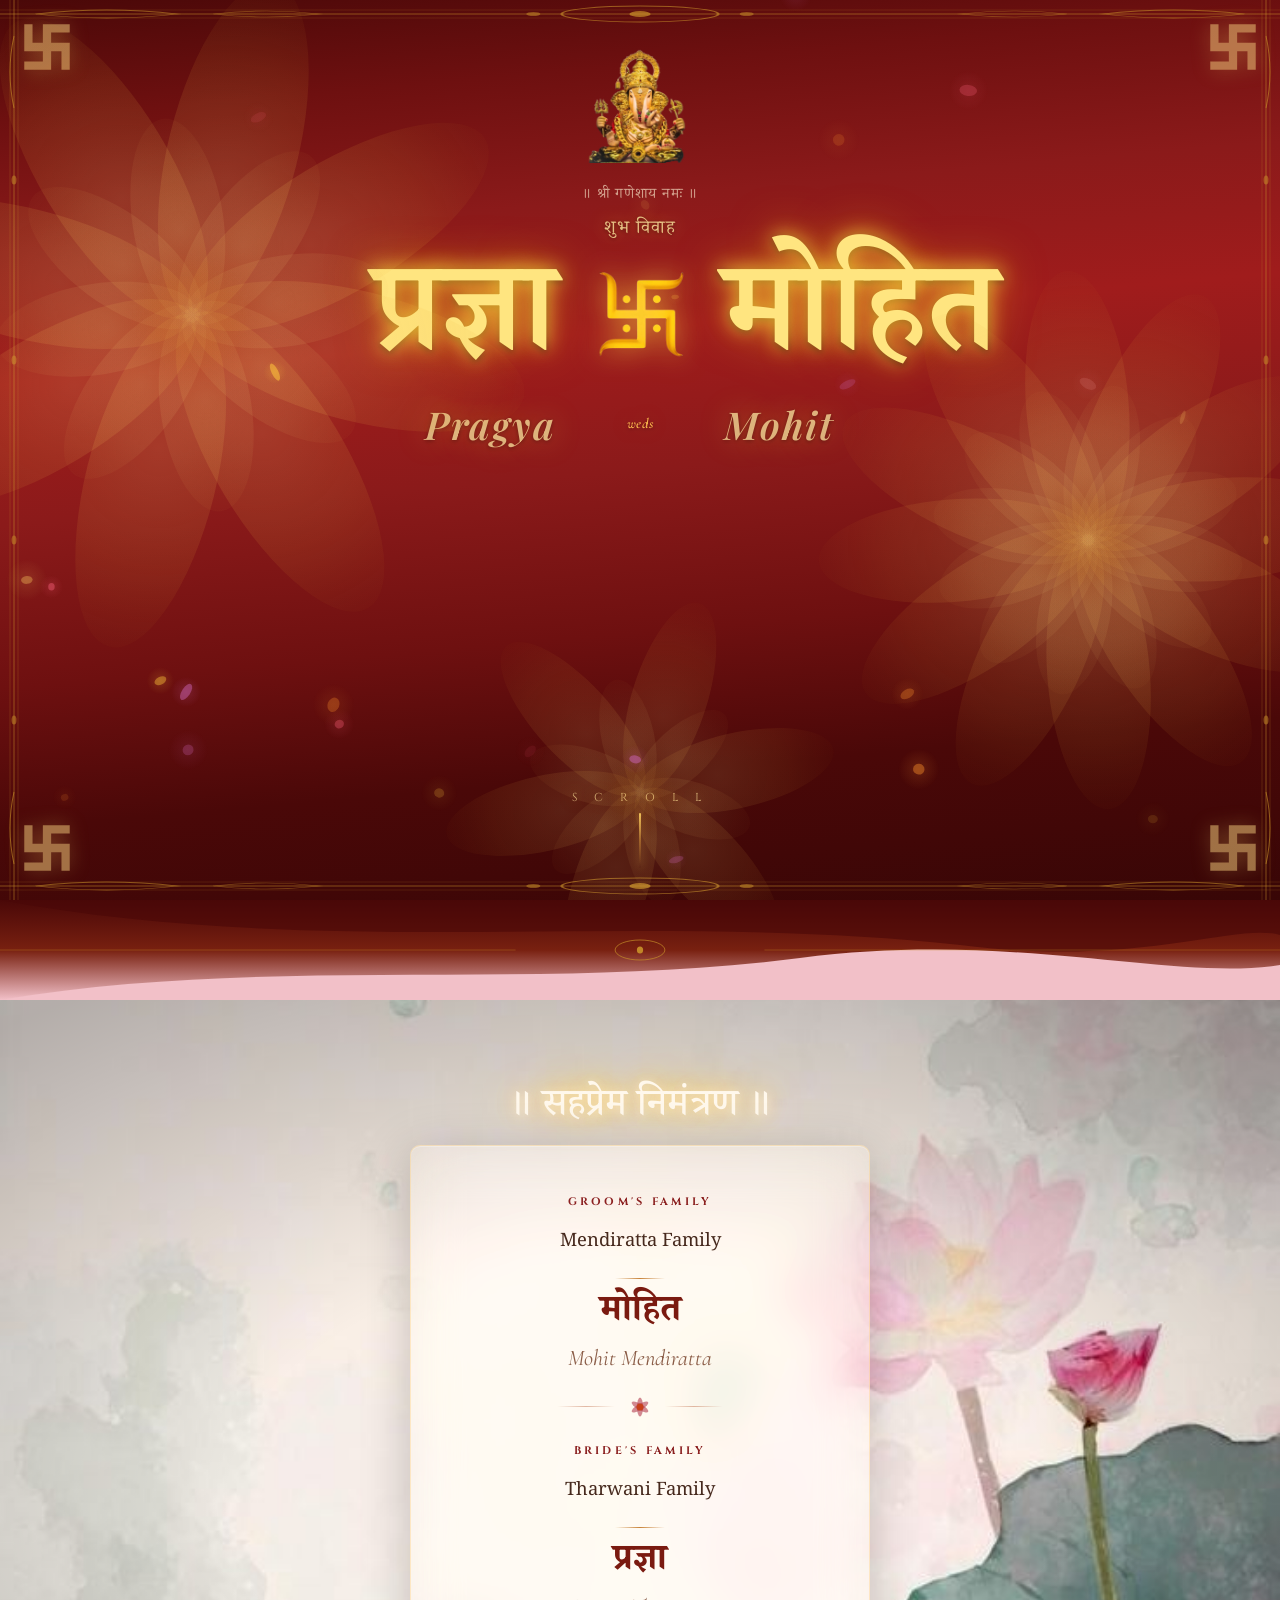
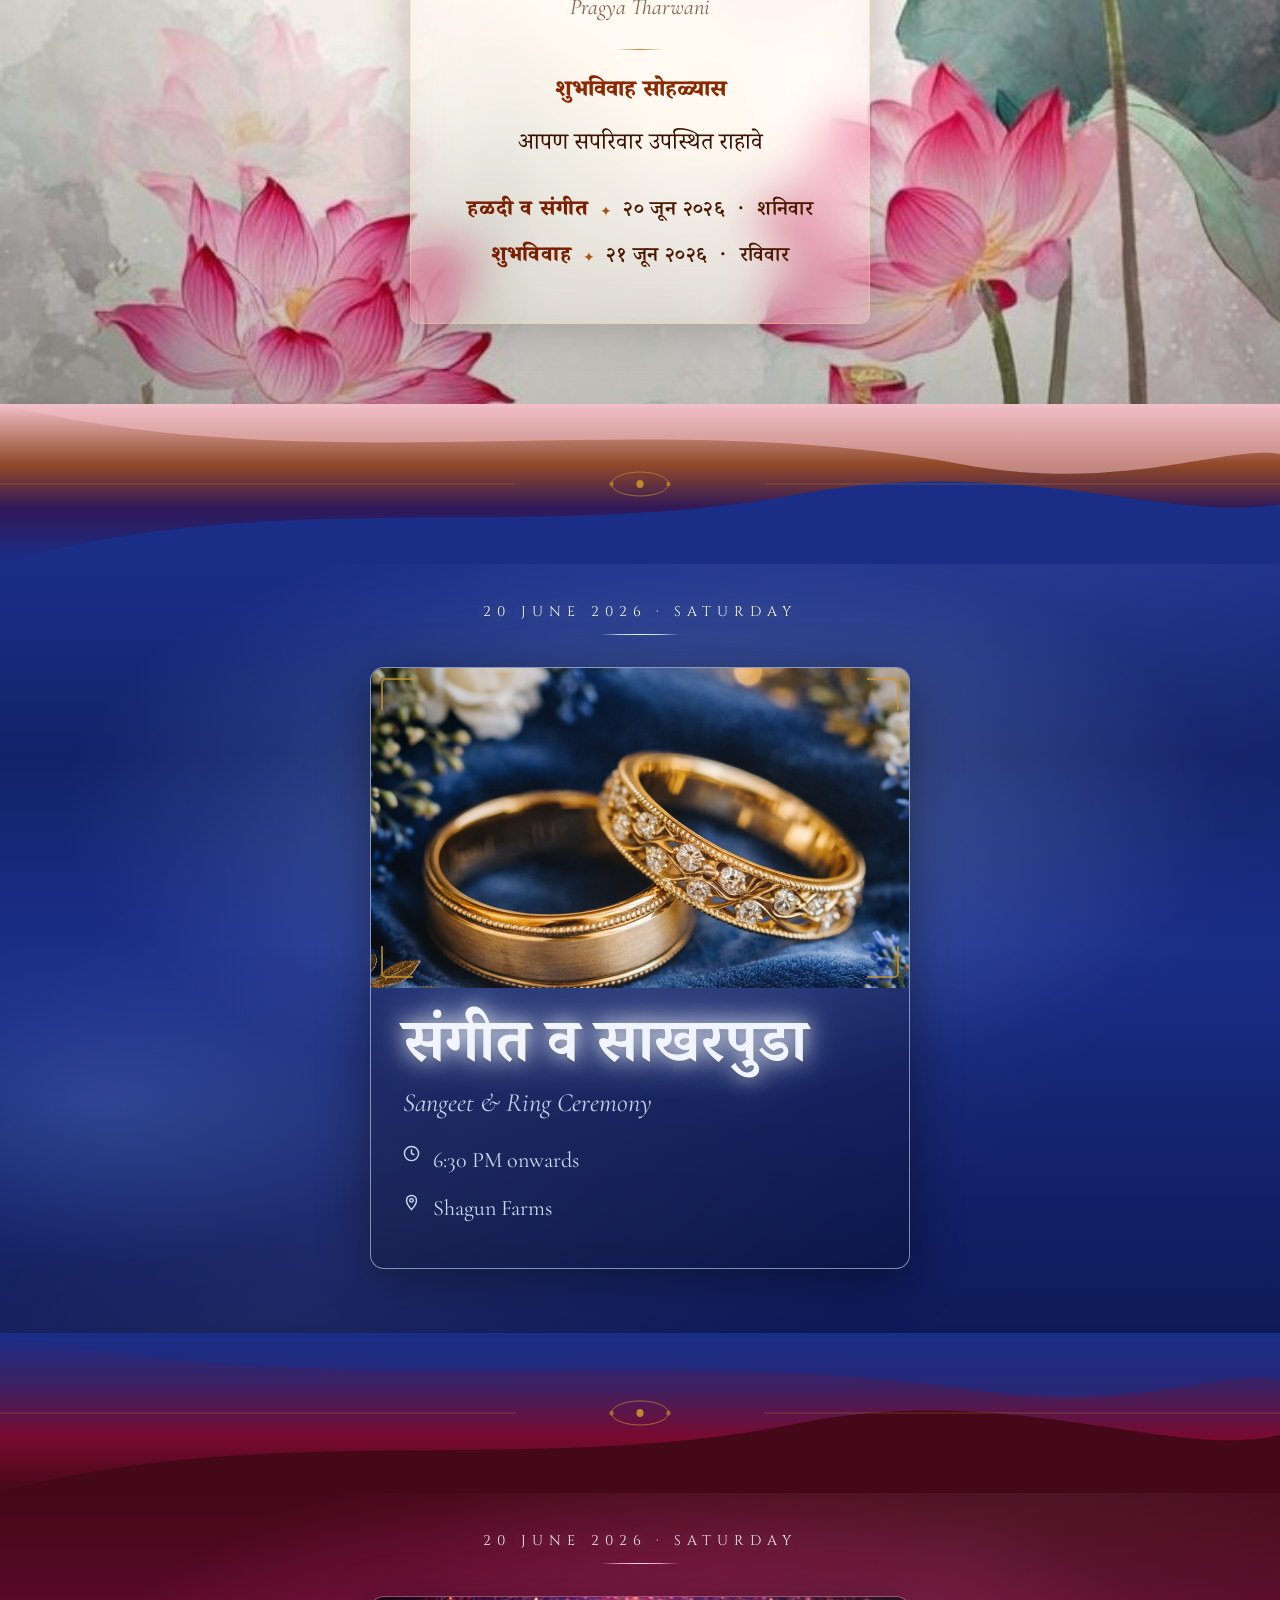
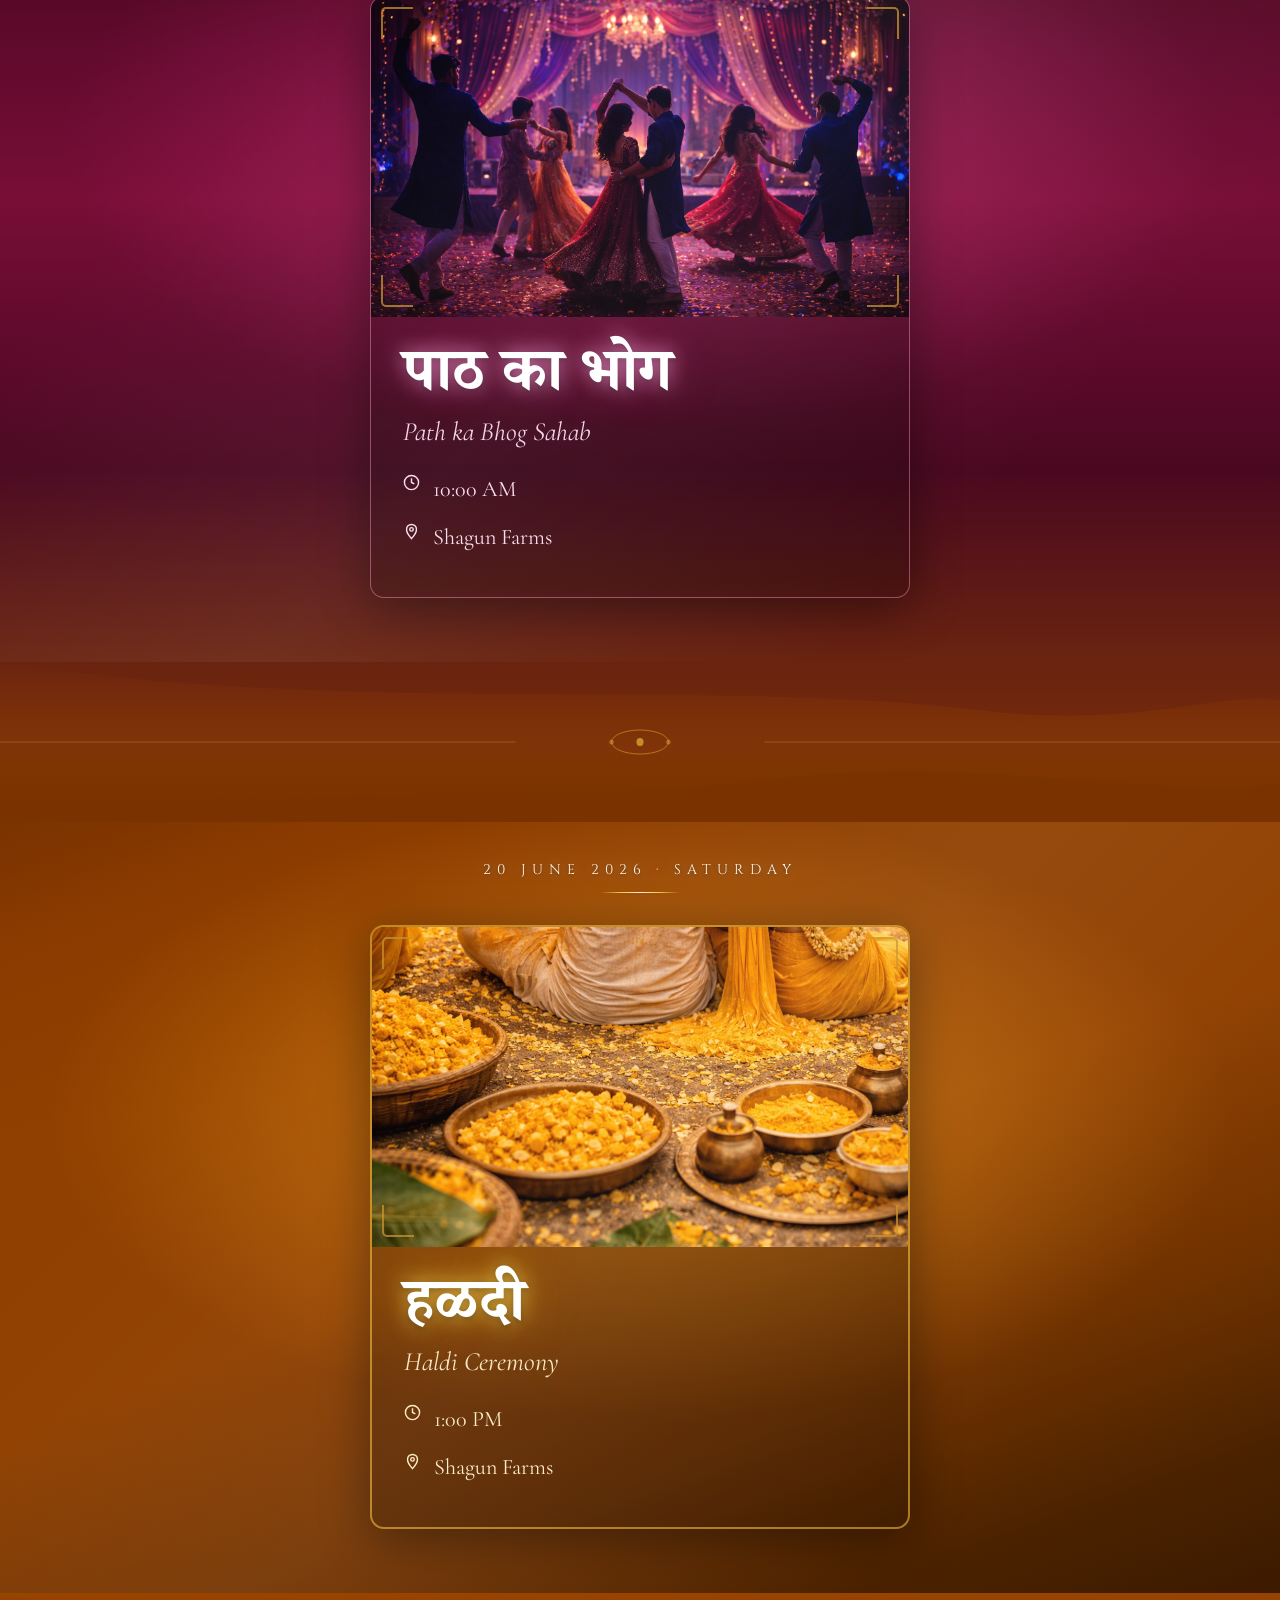
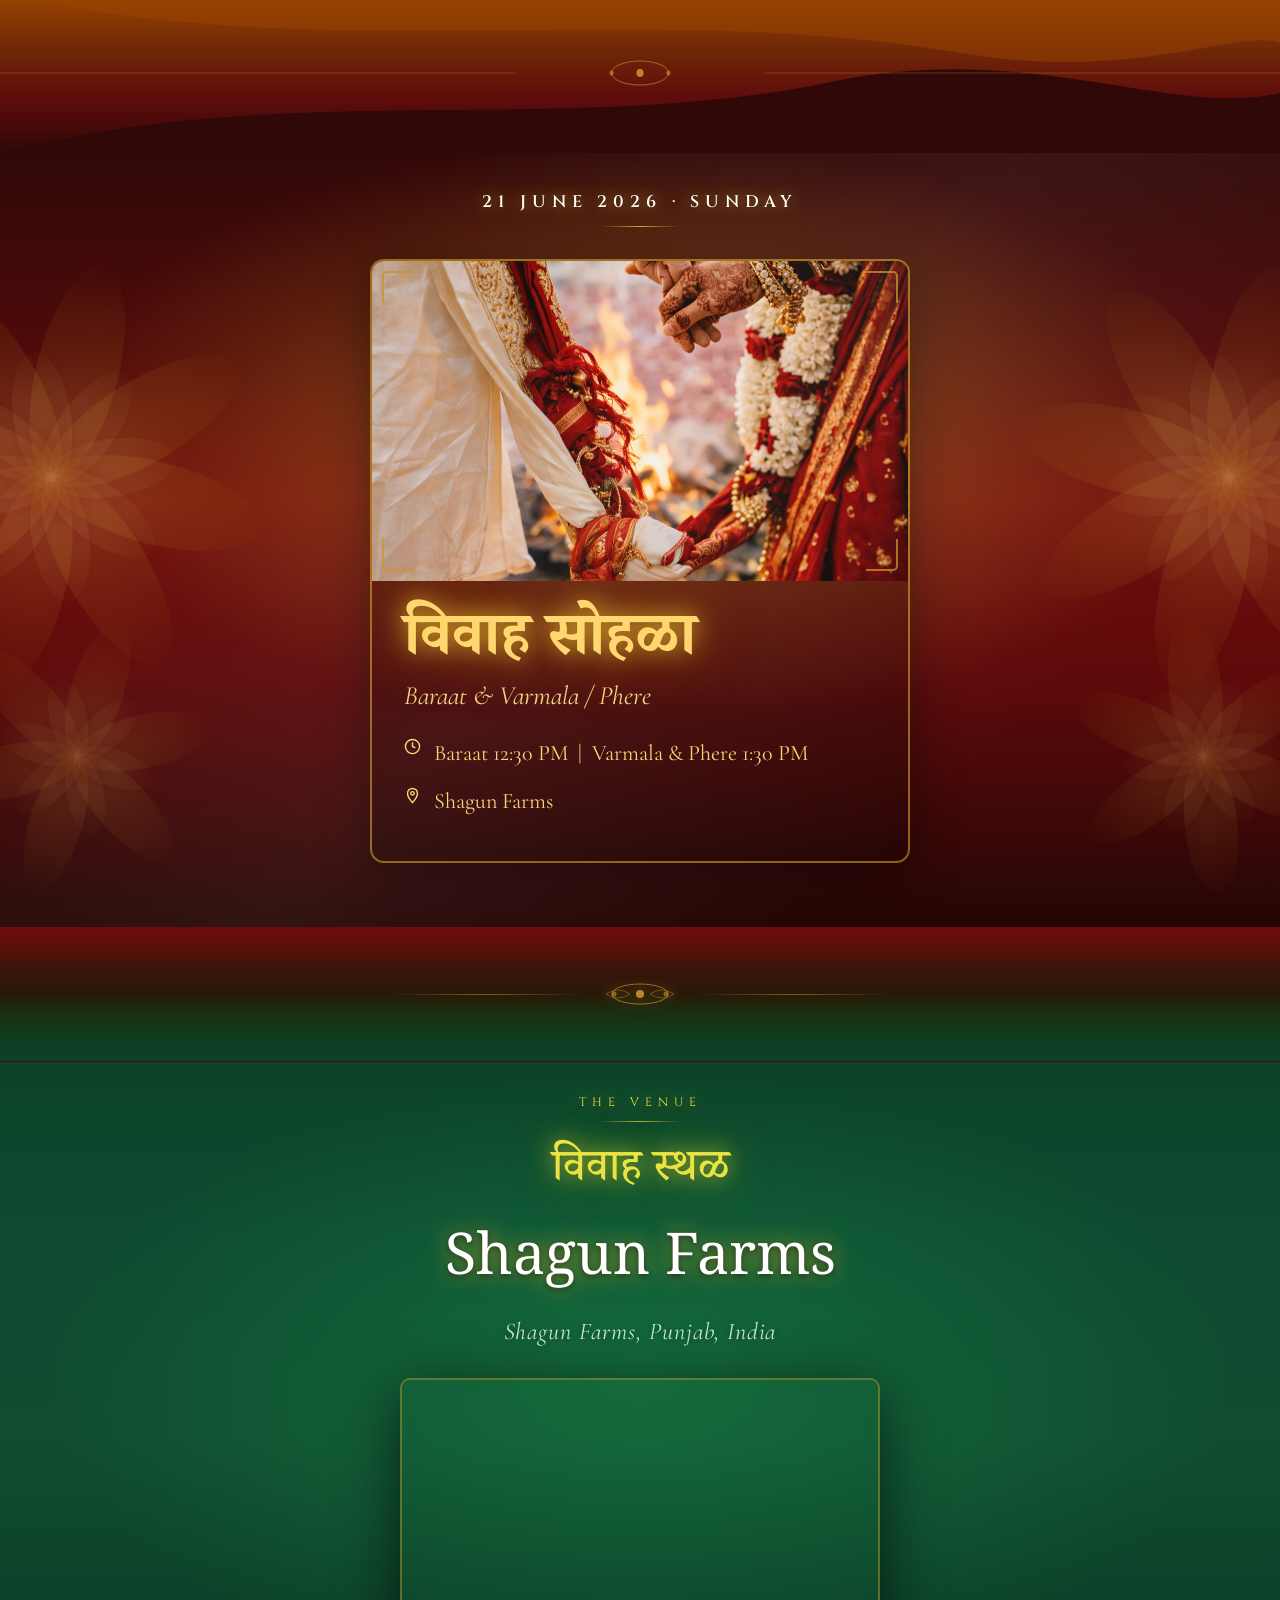
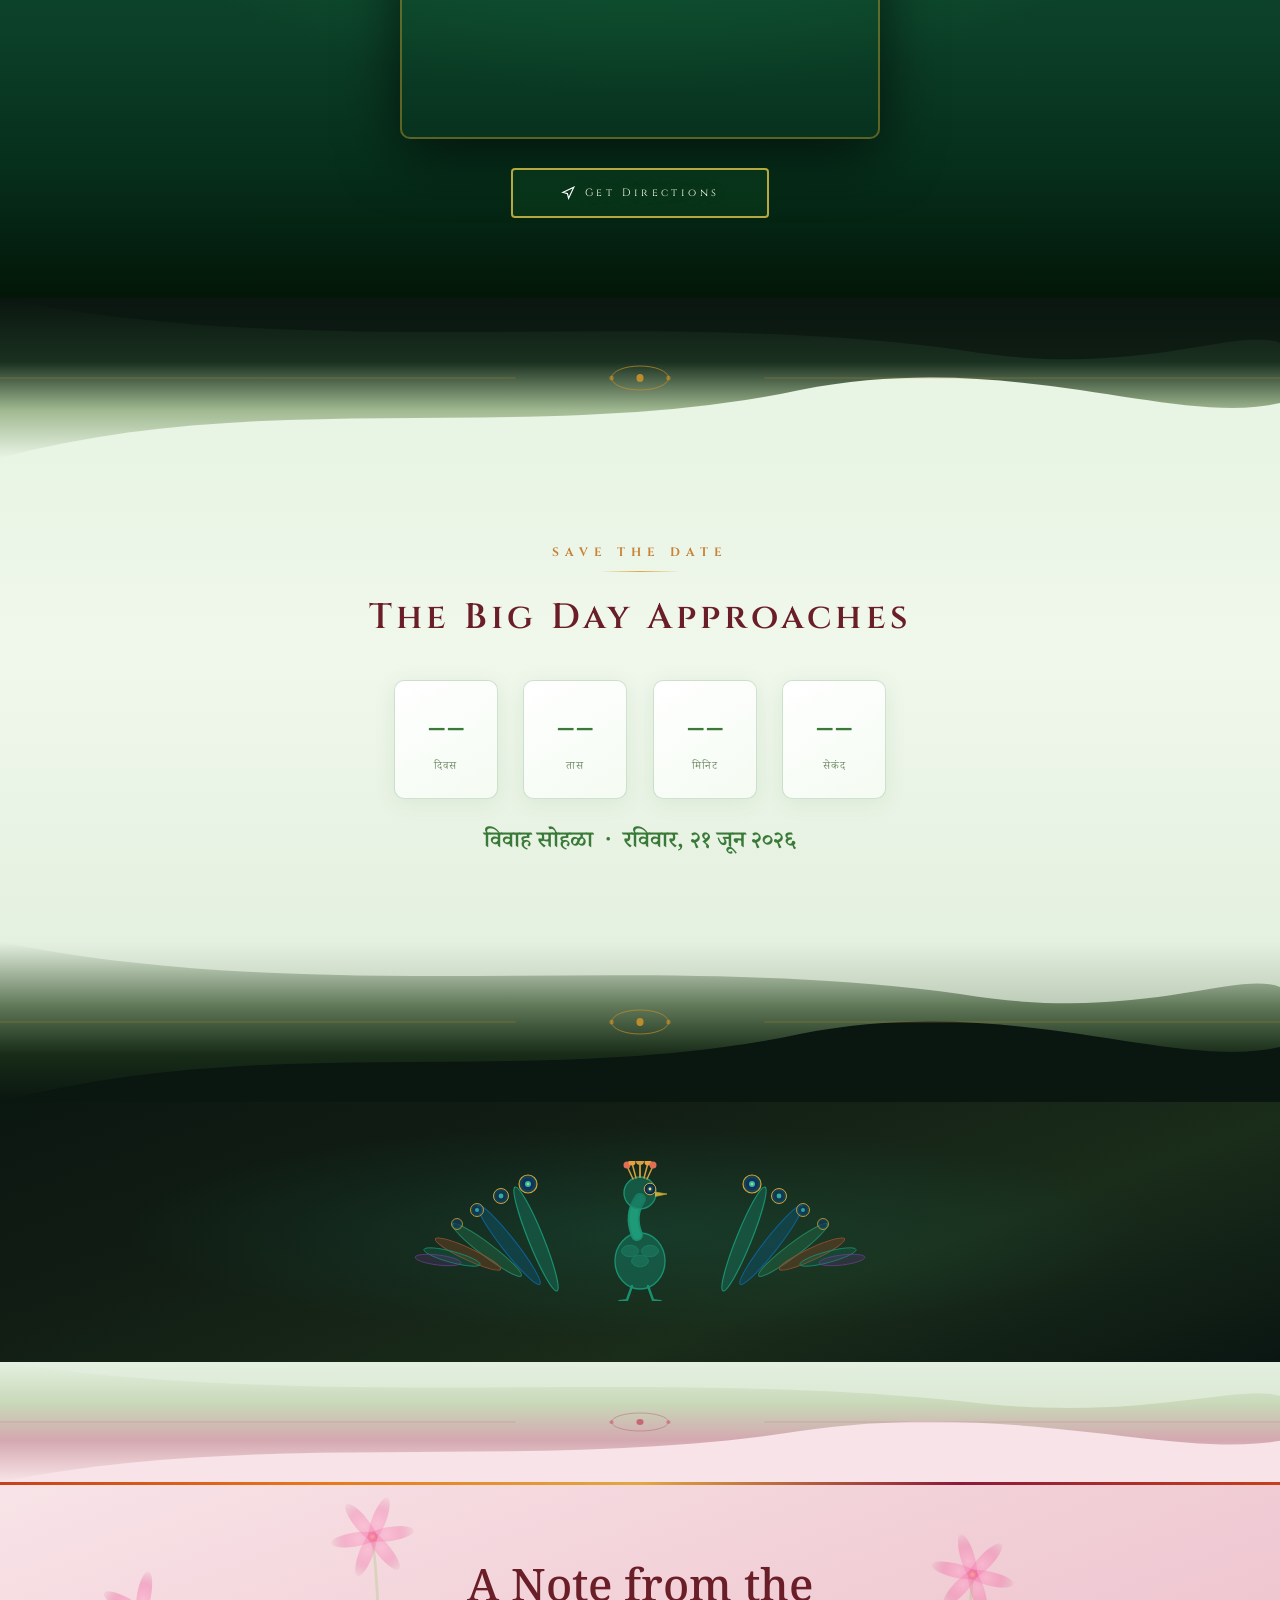
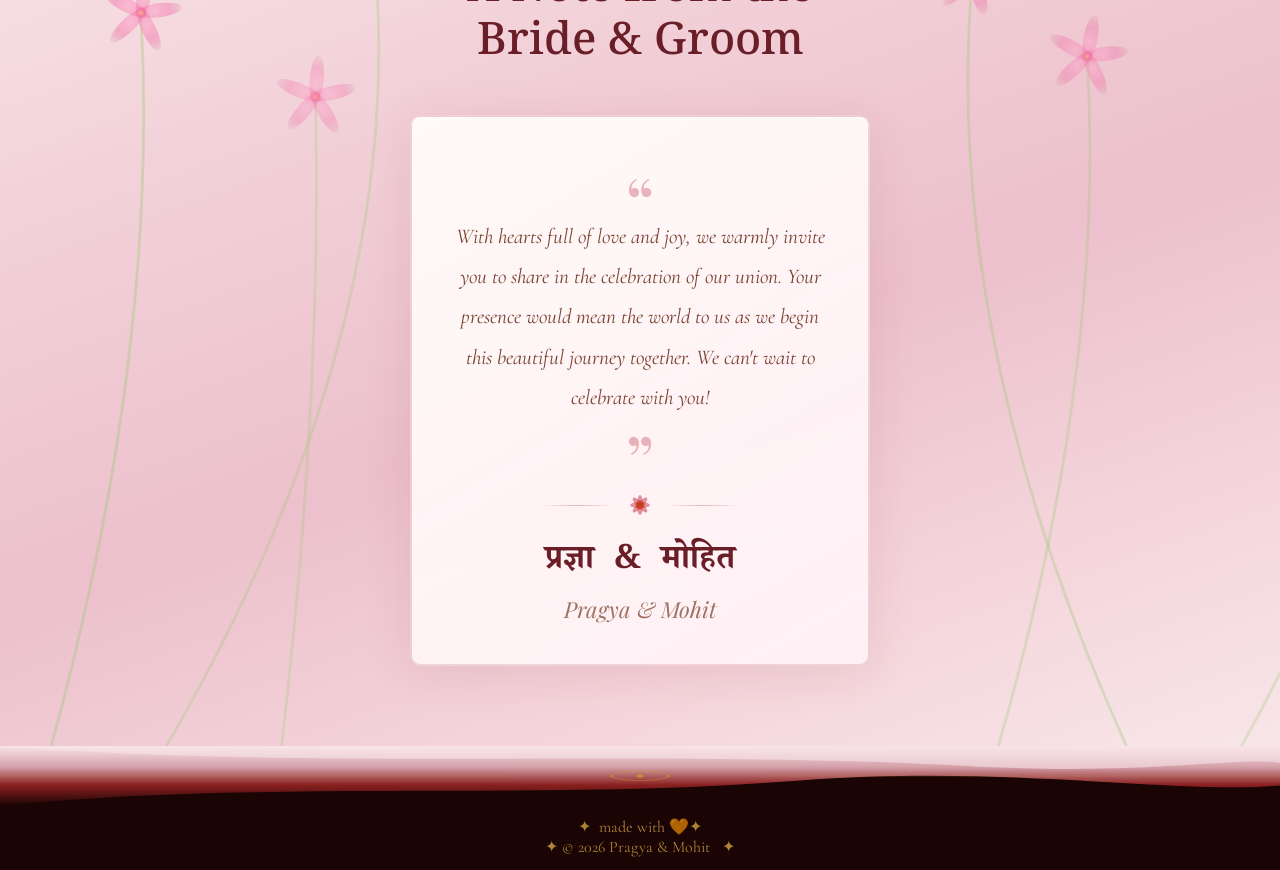
==== commit 46d441a3: "Update splash and invite page: layout, spacing, font, and style fixes Co-Authored-By: Claude Sonnet " ====
--- a/invite.html
+++ b/invite.html
@@ -2,26 +2,44 @@
 <html lang="en">
   <head>
     <meta charset="UTF-8" />
-    <meta name="viewport" content="width=device-width, initial-scale=1.0, maximum-scale=1.0" />
+    <meta
+      name="viewport"
+      content="width=device-width, initial-scale=1.0, maximum-scale=1.0"
+    />
     <title>Pragya &amp; Mohit — Wedding Invitation</title>
 
     <!-- Open Graph / WhatsApp preview -->
-    <meta property="og:title" content="Pragya &amp; Mohit — Wedding Invitation" />
-    <meta property="og:description" content="Join us to celebrate the wedding of Pragya &amp; Mohit on 20-21 June 2026 at Shagun Farms." />
+    <meta
+      property="og:title"
+      content="Pragya &amp; Mohit — Wedding Invitation"
+    />
+    <meta
+      property="og:description"
+      content="Join us to celebrate the wedding of Pragya &amp; Mohit on 20-21 June 2026 at Shagun Farms."
+    />
     <meta property="og:type" content="website" />
     <meta name="twitter:card" content="summary" />
-    <meta name="twitter:title" content="Pragya &amp; Mohit — Wedding Invitation" />
-    <meta name="twitter:description" content="Join us to celebrate the wedding of Pragya &amp; Mohit on 20-21 June 2026 at Shagun Farms." />
+    <meta
+      name="twitter:title"
+      content="Pragya &amp; Mohit — Wedding Invitation"
+    />
+    <meta
+      name="twitter:description"
+      content="Join us to celebrate the wedding of Pragya &amp; Mohit on 20-21 June 2026 at Shagun Farms."
+    />
 
     <link rel="preconnect" href="https://fonts.googleapis.com" />
     <link rel="preconnect" href="https://fonts.gstatic.com" crossorigin />
-    <link href="https://fonts.googleapis.com/css2?family=Noto+Serif+Devanagari:wght@400;700&family=Playfair+Display:ital,wght@0,600;1,400&family=Cormorant+Garamond:ital,wght@0,400;1,400&family=Cinzel:wght@400;600&display=swap" rel="stylesheet" />
+    <link
+      href="https://fonts.googleapis.com/css2?family=Noto+Serif+Devanagari:wght@400;700&family=Playfair+Display:ital,wght@0,600;1,400&family=Cormorant+Garamond:ital,wght@0,400;1,400&family=Cinzel:wght@400;600&display=swap"
+      rel="stylesheet"
+    />
     <link rel="preload" as="image" href="assets/ganpati.png" />
     <link rel="preload" as="image" href="assets/1.png" />
     <link rel="stylesheet" href="style.css" />
   </head>
   <body>
-<div id="progress-bar"></div>
+    <div id="progress-bar"></div>
     <canvas
       id="petal-canvas-2d"
       style="position: fixed; inset: 0; pointer-events: none; z-index: 2"
@@ -93,13 +111,17 @@
         </p>
       </div>
 
-      <p class="hero-invocation devanagari">॥ श्री गणेशाय नमः ॥</p>
-      <h1><p class="hero-shubh devanagari">शुभ विवाह</p></h1>
+      <p class="hero-invocation devanagari" style="letter-spacing: 0.05em">
+        ॥ श्री गणेशाय नमः ॥
+      </p>
+      <p class="hero-shubh devanagari" style="letter-spacing: 0.05em">
+        शुभ विवाह
+      </p>
 
       <div class="hero-names">
         <div class="hero-names-row">
           <div class="hero-name-block">
-            <h1 class="groom-name devanagari">मोहित</h1>
+            <h1 class="groom-name devanagari">प्रज्ञा</h1>
           </div>
 
           <div class="hero-centre-img">
@@ -114,11 +136,13 @@
           </div>
 
           <div class="hero-name-block">
-            <h1 class="bride-name devanagari">प्रज्ञा</h1>
+            <h1 class="bride-name devanagari">मोहित</h1>
           </div>
         </div>
 
-        <p class="hero-names-en">Pragya <em class="en-amp">weds</em> Mohit</p>
+        <span class="en-name">Pragya</span>
+        <em class="en-amp">weds</em>
+        <span class="en-name">Mohit</span>
       </div>
 
       <div class="hero-ornament-frame" aria-hidden="true">
--- a/style.css
+++ b/style.css
@@ -162,7 +162,7 @@
   position: relative; z-index: 2;
   font-size: clamp(.75rem, 2.2vw, .92rem);
   color: rgba(253,240,210,.62); letter-spacing: .3em;
-  margin-bottom: 1.8rem;
+  margin-bottom: 0.6rem;
   opacity: 0; animation: fadeUp .9s .32s forwards;
 }
 
@@ -172,19 +172,24 @@
   font-family: 'Noto Serif Devanagari', serif;
   font-size: clamp(.9rem, 2.8vw, 1.15rem);
   color: rgba(255,235,160,.78); letter-spacing: .22em;
-  margin: -.4rem 0 1.6rem;
+  margin: 0 0 1.2rem;
   text-shadow: 0 0 18px rgba(255,200,60,.45), 0 1px 4px rgba(0,0,0,.4);
 }
 
 /* Names block */
-.hero-names { position: relative; z-index: 2; width: 100%; }
-.hero-names-row {
-  display: flex; flex-wrap: nowrap; align-items: center;
-  justify-content: center;
-  gap: clamp(.3rem, 1.5vw, 2rem);
-  width: 100%; overflow: visible; padding: 0 1rem;
-}
+.hero-names {
+  position: relative; z-index: 2; width: 100%;
+  display: grid;
+  grid-template-columns: 1fr auto 1fr;
+  column-gap: clamp(.3rem, 1.5vw, 2rem);
+  row-gap: .5rem;
+  align-items: center;
+  padding: 0 1rem;
+}
+.hero-names-row { display: contents; }
 .hero-name-block { display: flex; flex-direction: column; align-items: center; }
+.hero-names-row .hero-name-block:first-child { align-items: flex-end; }
+.hero-names-row .hero-name-block:last-child  { align-items: flex-start; }
 .bride-name, .groom-name {
   font-family: 'Noto Serif Devanagari', serif;
   font-size: clamp(2.8rem, 16vw, 8rem);
@@ -216,6 +221,7 @@
 .hero-centre-img {
   flex-shrink: 0;
   display: flex; align-items: center; justify-content: center;
+  transform: translateY(-12%);
 }
 .hero-centre-icon {
   width: clamp(70px, 18vw, 130px);
@@ -225,19 +231,22 @@
   animation: candleFlicker 3s ease-in-out infinite;
 }
 
-.hero-names-en {
+.en-name, .en-amp {
   font-family: 'Playfair Display', serif;
   font-size: clamp(1.4rem, 5vw, 2.4rem);
   font-weight: 600; font-style: italic;
   color: rgba(255,230,160,.75);
-  display: block; margin-top: .5rem;
   text-shadow: 0 0 30px rgba(255,210,60,.4), 0 1px 4px rgba(0,0,0,.35);
   line-height: 1.1; letter-spacing: .05em;
 }
+.en-name { display: block; }
+.en-name:first-of-type { text-align: right; }
+.en-name:last-of-type  { text-align: left; }
 .en-amp {
+  display: block;
   font-family: 'Cormorant Garamond', serif;
-  font-style: italic; font-size: .9em;
-  color: rgba(255,190,80,.95);
+  font-size: .9em; color: rgba(255,190,80,.95);
+  text-align: center;
 }
 
 /* Hero ornament frame */
@@ -913,7 +922,7 @@
   }
 
   .bride-name, .groom-name { font-size: 2.8rem; }
-  .hero-names-en { font-size: 1.1rem; }
+  .en-name, .en-amp { font-size: 1.1rem; }
   .bless-card { padding: 2rem 1.3rem; }
   .ev-full-img { height: clamp(180px, 52vw, 260px); }
   .ev-full-info { padding: 1.4rem 1.2rem 1.8rem; }
